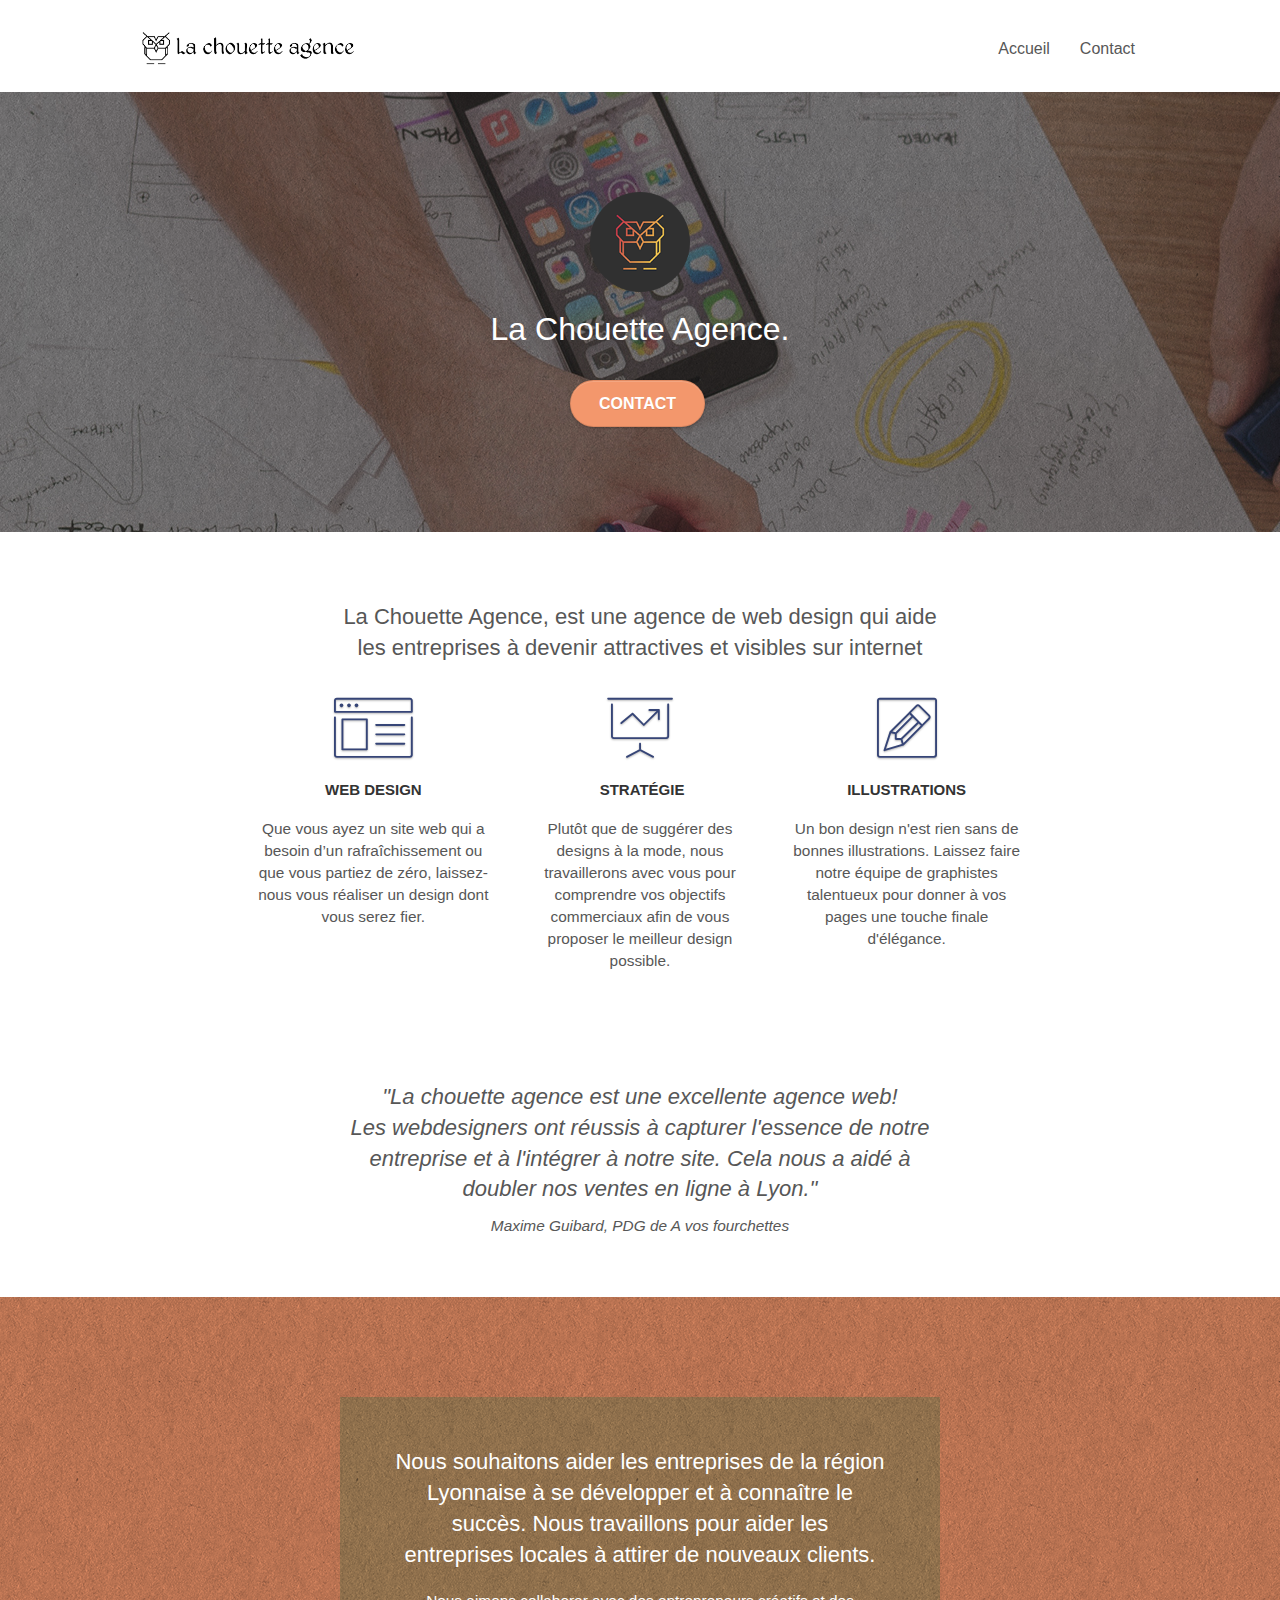
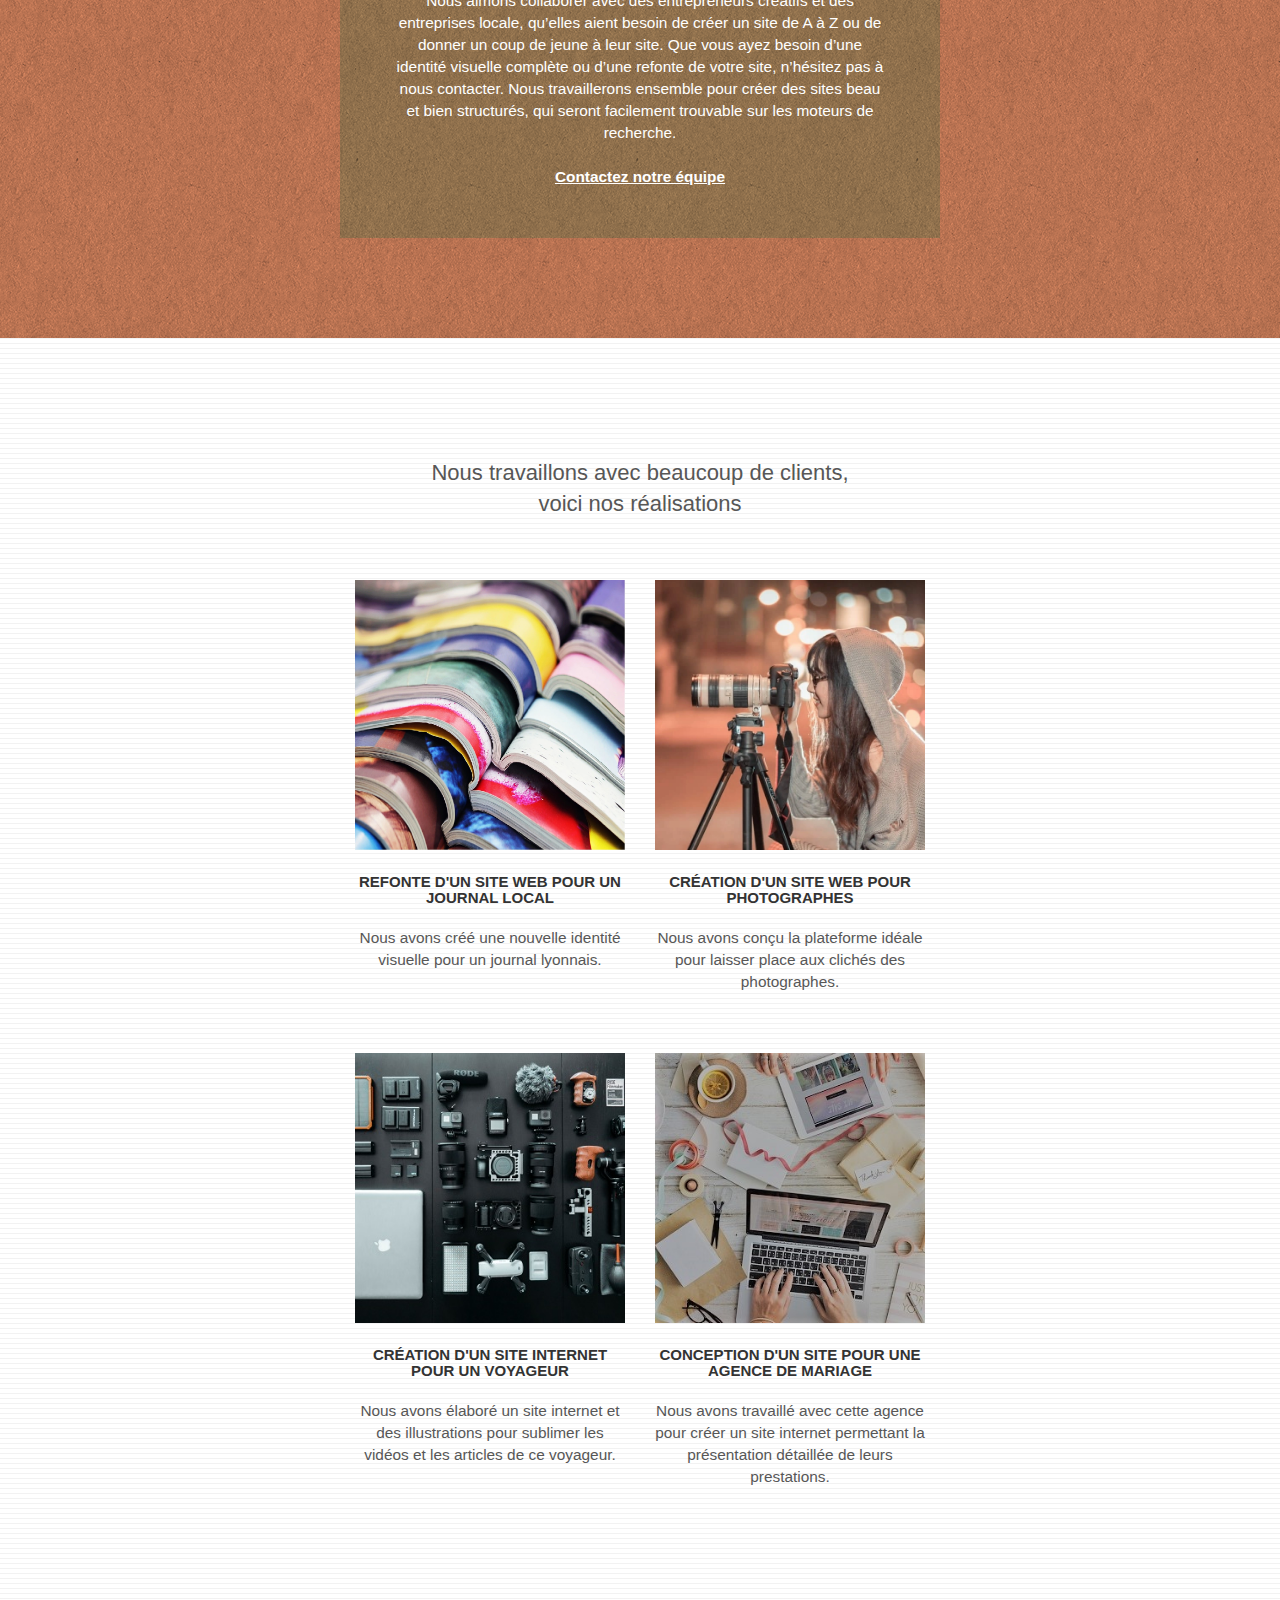
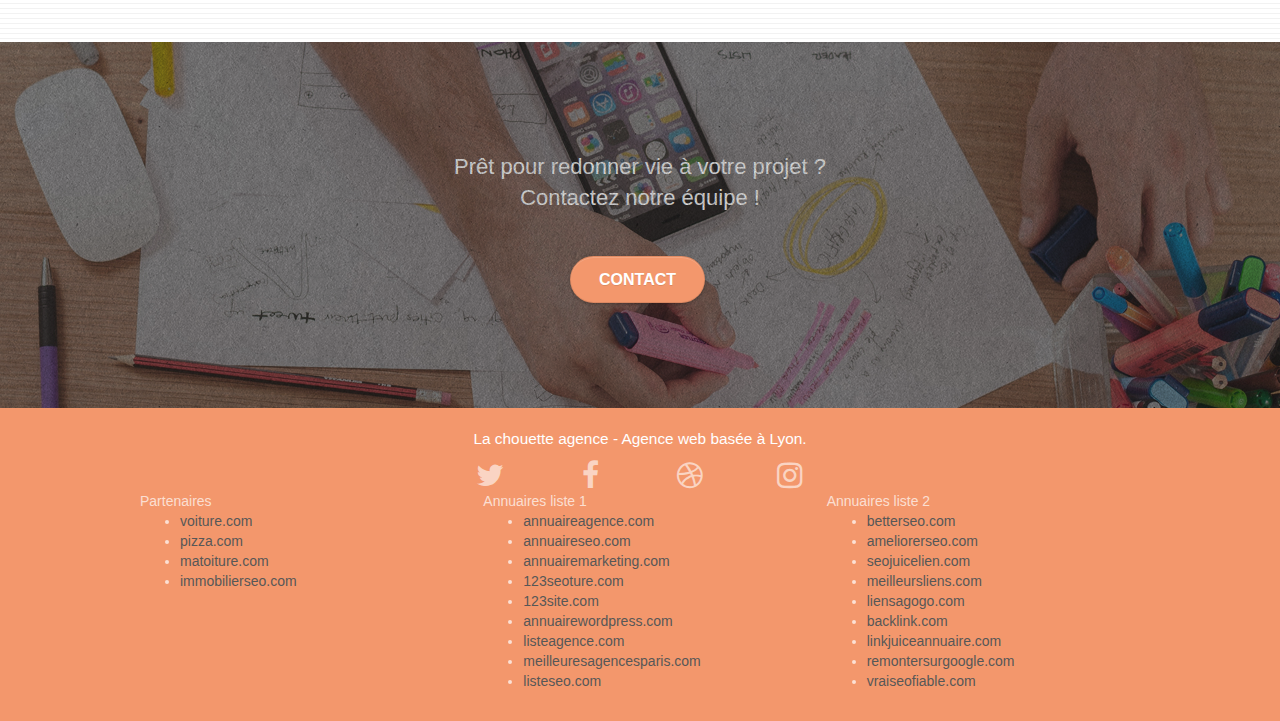
==== index.html @ e47d2fb6 "change img format to webp" ====
<!DOCTYPE html>
<html lang="fr">
<head>
    <meta charset="utf-8">
    <meta name="keywords" content="Entreprise webdesign Lyon, agence design Lyon, webdesigner">
    <meta name="description" content="La Chouette Agence est une grande agence de web design basée à Lyon en France. Ayant de nombreuses réalisations à son actif, La Chouette Agence est une agence compétente, dynamique et faite pour réaliser vos projets les plus fous.">
    <meta name="viewport" content="width=device-width, initial-scale=1.0, viewport-fit=cover">
	<meta name="robots" content="index, follow">
    <link rel="shortcut icon" type="image/png" href="favicon.png">
    
	<link rel="stylesheet" type="text/css" href="./css/bootstrap.css">
	<link rel="stylesheet" type="text/css" href="style.css">
	<link rel="stylesheet" type="text/css" href="./css/font-awesome.css">
	<link rel="stylesheet" type="text/css" href="./css/et-line.css">
	
	<script src="./js/jquery-2.1.0.js"></script>
	<script src="./js/bootstrap.js"></script>
	<script src="./js/blocs.js"></script>
	<script src="./js/jquery.touchSwipe.js" defer></script>
	<script src="./js/gmaps.js"></script>

    <title>La Chouette Agence - Accueil</title>

    
<!-- Analytics -->
 
<!-- Analytics END -->
</head>


<body>
<!-- Principal conteneur -->
<div class="page-container">
    
<!-- bloc-0 -->
<div class="bloc bgc-white l-bloc " id="bloc-0">
	<div class="container bloc-sm">

		<nav class="navbar row">
			<div class="navbar-header">
				<a class="navbar-brand" href="index.html"><img src="img/la-chouette-agence.png" alt="Logo de La Chouette Agence" height="40" /></a>
				<button id="nav-toggle" type="button" class="ui-navbar-toggle navbar-toggle" data-toggle="collapse" data-target=".navbar-1">
					<span class="sr-only">Toggle navigation</span><span class="icon-bar"></span><span class="icon-bar"></span><span class="icon-bar"></span>
				</button>
			</div>
			<div class="collapse navbar-collapse navbar-1 special-dropdown-nav">
				<ul class="site-navigation nav navbar-nav">
					<li>
						<a href="index.html">Accueil</a>
					</li>
					<li>
						<a href="page2.html">Contact</a>
					</li>
				</ul>
			</div>
		</nav>
	</div>
</div>
<!-- bloc-0 END -->

<!-- bloc-1-presentation -->
<div class="bloc bgc-dark-slate-blue bg-banniere d-bloc bg-t-edge bloc-bg-texture texture-paper b-parallax" id="bloc-1-hero">
	<div class="container bloc-lg">
		<div class="row tight-width-whitespace">
			<div class="col-sm-12">
				<img src="img/logo.png" class="center-block image-resize-mode" width="100" alt="Logo de La Chouette Agence" />
				<h1 class="text-center hero-bloc-text tc-white ">
					La Chouette Agence.
				</h1>
				<div class="text-center">
					<a href="page2.html" class="btn btn-lg btn-clean btn-rd cta-hero btn-atomic-tangerine" id="cta-hero">Contact</a>
				</div>
			</div>
		</div>
	</div>
</div>
<!-- bloc-1-presentation END -->

<!-- bloc-2-services -->
<div class="bloc bgc-white l-bloc" id="bloc-2-services">
	<div class="container bloc-md">
		<div class="row">
			<div class="col-sm-12 text-center">
				<h2>La Chouette Agence, est une agence de web design qui aide <br>les entreprises à devenir attractives et visibles sur internet</h2>
			</div>
		</div>
		<div class="row voffset-lg med-width-whitespace">
			<div class="col-sm-4">
				<div class="text-center">
					<span class="et-icon-browser sm-shadow icon-dark-slate-blue icons icon-lg"></span>
				</div>
				<h3 class="mg-md text-center">
					Web design
				</h3>
				<p class="text-center ">
					Que vous ayez un site web qui a besoin d&rsquo;un rafraîchissement ou que vous partiez de zéro, laissez-nous vous réaliser un design dont vous serez fier.
				</p>
			</div>
			<div class="col-sm-4">
				<div class="text-center">
					<span class="et-icon-presentation sm-shadow icon-dark-slate-blue icons icon-lg"></span>
				</div>
				<h3 class="mg-md text-center">
					&nbsp;Stratégie
				</h3>
				<p class="text-center ">
					Plutôt que de suggérer des designs à la mode, nous travaillerons avec vous pour comprendre vos objectifs commerciaux afin de vous proposer le meilleur design possible.<br>
				</p>
			</div>
			<div class="col-sm-4">
				<div class="text-center">
					<span class="et-icon-edit sm-shadow icon-dark-slate-blue icons icon-lg"></span>
				</div>
				<h3 class="mg-md text-center">
					Illustrations
				</h3>
				<p class="text-center ">
					Un bon design n'est rien sans de bonnes illustrations. Laissez faire notre équipe de graphistes talentueux pour donner à vos pages une touche finale d'élégance.
				</p>
			</div>
		</div>
		<div class="row voffset-lg voffset">
			<div class="col-xs-12 col-md-8 col-md-offset-2 text-center">
				<h2 class="commentaire">"La chouette agence est une excellente agence web! <br>Les webdesigners ont réussis à capturer l'essence de notre <br> entreprise et à l'intégrer à notre site. Cela nous a aidé à<br>doubler nos ventes en ligne à Lyon."</h2>
				<p class="commentaire">Maxime Guibard, PDG de A vos fourchettes</p>
			</div>
		</div>
	</div>
</div>
<!-- bloc-2-services END -->

<!-- bloc-3-what-i-do -->
<div class="bloc tc-white bgc-atomic-tangerine bg-presentation d-bloc bloc-bg-texture texture-paper b-parallax" id="bloc-3-what-i-do">
	<div class="container bloc-lg">
		<div class="row tight-width-whitespace black-background">
			<div class="col-sm-12">
				<h2 class="mg-md text-center tc-white">
					Nous souhaitons aider les entreprises de la région Lyonnaise à se développer et à connaître le succès. Nous travaillons pour aider les entreprises locales à attirer de nouveaux clients.<br>
				</h2>
				<p class="text-center white">
					Nous aimons collaborer avec des entrepreneurs créatifs et des entreprises locale, qu’elles aient besoin de créer un site de A à Z ou de donner un coup de jeune à leur site. Que vous ayez besoin d’une identité visuelle complète ou d’une refonte de votre site, n’hésitez pas à nous contacter. Nous travaillerons ensemble pour créer des sites beau et bien structurés, qui seront facilement trouvable sur les moteurs de recherche. <br><br><a class="ltc-white bold-link" href="page2.html">Contactez notre équipe</a><br>
				</p>
			</div>
		</div>
	</div>
</div>
<!-- bloc-3-what-i-do END -->

<!-- bloc-4-portfolio -->
<div class="bloc bgc-white bg-lines-h2-bg bg-repeat l-bloc" id="bloc-4-portfolio">
	<div class="container bloc-lg">
		<div class="row">
			<div class="col-sm-12 text-center">
				<h2>Nous travaillons avec beaucoup de clients,<br> voici nos réalisations</h2>
			</div>
		</div>
		<div class="row tight-width-whitespace portfolio-row">
			<div class="col-sm-6">
				<a href="#" data-lightbox="img/1.webp" data-gallery-id="gallery-1" data-caption="Refonte d'un site web pour un journal local" data-frame="snapshot-lb"><img src="img/1.webp" alt="Refonte d'un site web pour un journal local" class="img-responsive portfolio-thumb" /></a>
				<h3 class="mg-md text-center">
					Refonte d'un site web pour un journal local
				</h3>
				<p class="text-center">
					Nous avons créé une nouvelle identité visuelle pour un journal lyonnais.
				</p>
			</div>
			<div class="col-sm-6">
				<a href="#" data-lightbox="img/2.webp" data-gallery-id="gallery-1" data-caption="Création d'un site web pour photographes" data-frame="snapshot-lb"><img src="img/2.webp" class="img-responsive portfolio-thumb" alt="Création d'un site web pour photographes" /></a>
				<h3 class="mg-md text-center">
					Création d'un site web pour photographes
				</h3>
				<p class="text-center">
					Nous avons conçu la plateforme idéale pour laisser place aux clichés des photographes.
				</p>
			</div>
		</div>
		<div class="row tight-width-whitespace portfolio-row">
			<div class="col-sm-6">
				<a href="#" data-lightbox="img/3.webp" data-gallery-id="gallery-1" data-caption="Création d'un site internet pour un voyageur" data-frame="snapshot-lb"><img src="img/3.webp" class="img-responsive portfolio-thumb" alt="Création d'un site internet pour un voyageur"/></a>
				<h3 class="mg-md text-center">
					Création d'un site internet pour un voyageur
				</h3>
				<p class="text-center">
					Nous avons élaboré un site internet et des illustrations pour sublimer les vidéos et les articles de ce voyageur.
				</p>
			</div>
			<div class="col-sm-6">
				<a href="#" data-lightbox="img/4.webp" data-gallery-id="gallery-1" data-caption="Conception d'un site pour une agence de mariage" data-frame="snapshot-lb"><img src="img/4.webp" class="img-responsive portfolio-thumb" alt="Conception d'un site pour une agence de mariage" /></a>
				<h3 class="mg-md text-center">
					Conception d'un site pour une agence de mariage
				</h3>
				<p class="text-center">
					Nous avons travaillé avec cette agence pour créer un site internet permettant la présentation détaillée de leurs prestations.
				</p>
			</div>
		</div>
	</div>
</div>
<!-- bloc-4-portfolio END -->

<!-- bloc-5-cta -->
<div class="bloc bgc-dark-slate-blue bg-banniere d-bloc bloc-bg-texture texture-paper" id="bloc-5-cta">
	<div class="container bloc-lg">
		<div class="row">
			<h2 class="mg-md text-center tc-white">
				Prêt pour redonner vie à votre projet ?<br>Contactez notre équipe !
			</h2>
			<div class="col-sm-12 text-center">
				<a href="page2.html" class="btn btn-atomic-tangerine btn-clean btn-rd btn-lg cta-hero">Contact</a>
			</div>
		</div>
	</div>
</div>
<!-- bloc-5-cta END -->

<!-- Footer - bloc-8 -->
<div class="bloc bgc-atomic-tangerine d-bloc" id="bloc-8">
	<div class="container bloc-sm">
		<div class="row">
			<div class="col-sm-12">
				<p class="text-center white">
					La chouette agence - Agence web basée à Lyon.<br>
				</p>
				<div class="row row-no-gutters social">
					<div class="col-sm-3">
						<div class="text-center">
							<a class="social" href="https://twitter.com/?lang=fr"><span class="fa fa-twitter icon-md"></span></a>
						</div>
					</div>
					<div class="col-sm-3">
						<div class="text-center">
							<a class="social" href="https://fr-fr.facebook.com/"><span class="fa fa-facebook icon-md"></span></a>
						</div>
					</div>
					<div class="col-sm-3">
						<div class="text-center">
							<a class="social" href="index.html"><span class="fa fa-dribbble icon-md"></span></a>
						</div>
					</div>
					<div class="col-sm-3">
						<div class="text-center">
							<a class="social" href="https://www.instagram.com/"><span class="fa fa-instagram icon-md"></span></a>
						</div>
					</div>
				</div>
				<div class="row">
					<div class="col-sm-4">
						Partenaires
							<ul>
								<li><a href="voiture.com">voiture.com</a></li>
								<li><a href="pizza.com">pizza.com</a></li>
								<li><a href="matoiture.com">matoiture.com</a></li>
								<li><a href="immobilierseo.com">immobilierseo.com</a></li>
							</ul>		
					</div>
					<div class="col-sm-4">
						Annuaires liste 1
						<ul>
							<li><a href="annuaireagence.com">annuaireagence.com</a></li>
							<li><a href="annuaireseo.com">annuaireseo.com</a></li>
							<li><a href="annuairemarketing.com">annuairemarketing.com</a></li>
							<li><a href="123seoture.com">123seoture.com</a></li>
							<li><a href="123site.com">123site.com</a></li>
							<li><a href="annuairewordpress.com">annuairewordpress.com</a></li>
							<li><a href="listeagence.com">listeagence.com</a></li>
							<li><a href="meilleuresagencesparis.com">meilleuresagencesparis.com</a></li>
							<li><a href="listeseo.com">listeseo.com</a></li>
						</ul>
					</div>
					<div class="col-sm-4">
						Annuaires liste 2
						<ul>
							<li><a href="betterseo.com">betterseo.com</a></li>
							<li><a href="ameliorerseo.com">ameliorerseo.com</a></li>
							<li><a href="seojuicelien.com">seojuicelien.com</a></li>
							<li><a href="meilleursliens.com">meilleursliens.com</a></li>
							<li><a href="liensagogo.com">liensagogo.com</a></li>
							<li><a href="backlink.com">backlink.com</a></li>
							<li><a href="linkjuiceannuaire.com">linkjuiceannuaire.com</a></li>
							<li><a href="remontersurgoogle.com">remontersurgoogle.com</a></li>
							<li><a href="vraiseofiable.com">vraiseofiable.com</a></li>
						</ul>
					</div>
				</div>
			</div>
		</div>
	</div>
</div>
<!-- Footer - bloc-8 END -->

</div>
<!-- Principal conteneur END -->
    

</body>
</html>
---- style.css ----
body {
    margin: 0;
    padding: 0;
    background: #FFF;
    overflow-x: hidden;
    -webkit-font-smoothing: antialiased;
    -moz-osx-font-smoothing: grayscale;
}

a,
button {
    transition: all .3s ease-in-out;
    outline: none!important;
}

a:hover {
    text-decoration: none;
    cursor: pointer;
}

#page-loading-blocs-notifaction {
    position: fixed;
    top: 0;
    bottom: 0;
    width: 100%;
    z-index: 100000;
    background: #FFFFFF url("img/pageload-spinner.gif") no-repeat center center;
}

.bloc {
    width: 100%;
    clear: both;
    background: 50% 50% no-repeat;
    padding: 0 50px;
    -webkit-background-size: cover;
    -moz-background-size: cover;
    -o-background-size: cover;
    background-size: cover;
    position: relative;
}

.bloc .container {
    padding-left: 0;
    padding-right: 0;
}

.bloc-lg {
    padding: 100px 50px;
}

.bloc-md {
    padding: 50px;
}

.bloc-sm {
    padding: 20px 50px;
}

.bg-center,
.bg-l-edge,
.bg-r-edge,
.bg-t-edge,
.bg-b-edge,
.bg-tl-edge,
.bg-bl-edge,
.bg-tr-edge,
.bg-br-edge,
.bg-repeat {
    -webkit-background-size: auto!important;
    -moz-background-size: auto!important;
    -o-background-size: auto!important;
    background-size: auto!important;
}

.bg-repeat {
    background: repeat;
}

.bg-t-edge {
    background: top no-repeat;
}

.bloc-bg-texture::before {
    content: "";
    background-size: 2px 2px;
    position: absolute;
    top: 0;
    bottom: 0;
    left: 0;
    right: 0;
}

.texture-paper::before {
    background: url("img/texture-paper.png");
    background-size: 280px 280px;
}

.b-parallax {
    background-attachment: fixed;
}

.d-bloc {
    color: rgba(255, 255, 255, .7);
}

.d-bloc button:hover {
    color: rgba(255, 255, 255, .9);
}

.d-bloc .icon-round,
.d-bloc .icon-square,
.d-bloc .icon-rounded,
.d-bloc .icon-semi-rounded-a,
.d-bloc .icon-semi-rounded-b {
    border-color: rgba(255, 255, 255, .9);
}

.d-bloc .divider-h span {
    border-color: rgba(255, 255, 255, .2);
}

.d-bloc .a-btn,
.d-bloc .navbar a,
.d-bloc .navbar-brand,
.d-bloc a .icon-sm,
.d-bloc a .icon-md,
.d-bloc a .icon-lg,
.d-bloc a .icon-xl,
.d-bloc h1 a,
.d-bloc h2 a,
.d-bloc h3 a,
.d-bloc h4 a,
.d-bloc h5 a,
.d-bloc h6 a,
.d-bloc p a {
    color: rgba(255, 255, 255, .6);
}

.d-bloc .a-btn:hover,
.d-bloc .navbar a:hover,
.d-bloc .navbar-brand:hover,
.d-bloc a:hover .icon-sm,
.d-bloc a:hover .icon-md,
.d-bloc a:hover .icon-lg,
.d-bloc a:hover .icon-xl,
.d-bloc h1 a:hover,
.d-bloc h2 a:hover,
.d-bloc h3 a:hover,
.d-bloc h4 a:hover,
.d-bloc h5 a:hover,
.d-bloc h6 a:hover,
.d-bloc p a:hover {
    color: rgba(255, 255, 255, 1);
}

.d-bloc .navbar-toggle .icon-bar {
    background: rgba(255, 255, 255, 1);
}

.d-bloc .btn-wire,
.d-bloc .btn-wire:hover {
    color: rgba(255, 255, 255, 1);
    border-color: rgba(255, 255, 255, 1);
}

.d-bloc .panel {
    color: rgba(0, 0, 0, .5);
}

.d-bloc .panel button:hover {
    color: rgba(0, 0, 0, .7);
}

.d-bloc .panel icon {
    border-color: rgba(0, 0, 0, .7);
}

.d-bloc .panel .divider-h span {
    border-color: rgba(0, 0, 0, .1);
}

.d-bloc .panel .a-btn {
    color: rgba(0, 0, 0, .6);
}

.d-bloc .panel .a-btn:hover {
    color: rgba(0, 0, 0, 1);
}

.d-bloc .panel .btn-wire,
.d-bloc .panel .btn-wire:hover {
    color: rgba(0, 0, 0, .7);
    border-color: rgba(0, 0, 0, .3);
}

.d-bloc .panel,
.l-bloc {
    color: rgba(0, 0, 0, .5);
}

.d-bloc .panel button:hover,
.l-bloc button:hover {
    color: rgba(0, 0, 0, .7);
}

.l-bloc .icon-round,
.l-bloc .icon-square,
.l-bloc .icon-rounded,
.l-bloc .icon-semi-rounded-a,
.l-bloc .icon-semi-rounded-b {
    border-color: rgba(0, 0, 0, .7);
}

.d-bloc .panel .divider-h span,
.l-bloc .divider-h span {
    border-color: rgba(0, 0, 0, .1);
}

.d-bloc .panel .a-btn,
.l-bloc .a-btn,
.l-bloc .navbar a,
.l-bloc .navbar-brand,
.l-bloc a .icon-sm,
.l-bloc a .icon-md,
.l-bloc a .icon-lg,
.l-bloc a .icon-xl,
.l-bloc h1 a,
.l-bloc h2 a,
.l-bloc h3 a,
.l-bloc h4 a,
.l-bloc h5 a,
.l-bloc h6 a,
.l-bloc p a {
    color: rgba(0, 0, 0, .6);
}

.d-bloc .panel .a-btn:hover,
.l-bloc .a-btn:hover,
.l-bloc .navbar a:hover,
.l-bloc .navbar-brand:hover,
.l-bloc a:hover .icon-sm,
.l-bloc a:hover .icon-md,
.l-bloc a:hover .icon-lg,
.l-bloc a:hover .icon-xl,
.l-bloc h1 a:hover,
.l-bloc h2 a:hover,
.l-bloc h3 a:hover,
.l-bloc h4 a:hover,
.l-bloc h5 a:hover,
.l-bloc h6 a:hover,
.l-bloc p a:hover {
    color: rgba(0, 0, 0, 1);
}

.l-bloc .navbar-toggle .icon-bar {
    color: rgba(0, 0, 0, .6);
}

.d-bloc .panel .btn-wire,
.d-bloc .panel .btn-wire:hover,
.l-bloc .btn-wire,
.l-bloc .btn-wire:hover {
    color: rgba(0, 0, 0, .7);
    border-color: rgba(0, 0, 0, .3);
}

.voffset {
    margin-top: 30px;
}

.voffset-lg {
    margin-top: 80px;
}

.row-no-gutters {
    margin-right: 0;
    margin-left: 0;
}

.row.row-no-gutters > [class^="col-"],
.row.row-no-gutters > [class*=" col-"] {
    padding-right: 0;
    padding-left: 0;
}

#bloc-1-hero h1 {
    font-size: 32px;
}

.navbar {
    margin-bottom: 0;
    z-index: 1;
}

.navbar-brand {
    height: auto;
    padding: 3px 15px;
    font-size: 25px;
    font-weight: normal;
    font-weight: 600;
    line-height: 44px;
}

.navbar-brand img {
    max-height: 200px;
    margin: 0 5px 0 0;
    display: inline;
}

.navbar-brand img[src$=svg] {
    min-width: 100px;
}

.nav-center .navbar-brand img {
    margin: 0;
}

.navbar .nav {
    padding-top: 2px;
    margin-right: -16px;
    float: right;
    z-index: 1;
}

.nav > li {
    float: left;
    margin-top: 4px;
    font-size: 16px;
}

.navbar-nav .open .dropdown-menu > li > a {
    text-align: inherit;
}

.nav > li a:hover,
.nav > li a:focus {
    background: transparent;
}

.navbar-toggle {
    margin: 10px 10px 0 0;
    border: 0px;
}

.navbar-toggle:hover {
    background: transparent!important;
}

.navbar-toggle .icon-bar {
    background-color: rgba(0, 0, 0, .5);
    width: 26px;
}

.nav-invert .navbar .nav {
    float: left;
}

.nav-invert .navbar-header,
.nav-invert .navbar-brand {
    float: right;
    position: relative;
    z-index: 2;
}

@media (min-width: 768px) {
    .site-navigation {
        position: absolute;
        top: 50%;
        right: 20px;
        transform: translate(0, -50%);
        -webkit-transform: translateY(-50%);
    }
    .nav > li .dropdown-menu a,
    .nav > li .dropdown-menu a:hover {
        color: #484848;
    }
    .nav-invert .site-navigation {
        left: 0;
        right: 0;
    }
    .nav-center {
        text-align: center;
    }
    .nav-center .navbar-header {
        width: 100%;
    }
    .nav-center .navbar-header,
    .nav-center .navbar-brand,
    .nav-center .nav > li {
        float: none;
        display: inline-block;
    }
    .nav-center .site-navigation {
        position: relative;
        width: 100%;
        right: 0;
        margin-right: 0px;
        margin-top: 20px;
    }
    .nav-center.mini-nav .navbar-toggle {
        float: none;
        margin: 10px auto 0;
    }
}

.nav > li > .dropdown a {
    background: none!important;
    display: block;
    padding: 14px 15px;
}

nav .caret {
    margin: 0 5px;
}

.dropdown-menu .dropdown-menu {
    top: -8px;
    left: 100%;
}

.dropdown-menu .dropmenu-flow-right {
    top: 100%;
    left: 0;
    margin-left: -1px;
    border-top-left-radius: 0;
    border-top-right-radius: 0;
}

.dropdown-menu .dropdown span {
    border: 4px solid black;
    border-top-color: transparent;
    border-right-color: transparent;
    border-bottom-color: transparent;
    margin: 6px -5px 0 0!important;
    float: right;
}

.mg-md {
    margin-top: 10px;
    margin-bottom: 20px;
}

.mg-lg {
    margin-top: 10px;
    margin-bottom: 40px;
}

.btn {
    margin: 0 5px 5px 0;
}

.btn.pull-right {
    margin: 0 0 5px 5px;
}

.btn-d,
.btn-d:hover,
.btn-d:focus {
    color: #FFF;
    background: rgba(0, 0, 0, .3);
}

button {
    outline: none!important;
}

.btn-rd {
    border-radius: 40px;
}

.btn-clean {
    border: 1px solid rgba(0, 0, 0, .08);
    border-bottom-color: rgba(0, 0, 0, .1);
    text-shadow: 0 1px 0 rgba(0, 0, 1, .1);
    box-shadow: 0 1px 3px rgba(0, 0, 1, .25), inset 0 1px 0 0 rgba(255, 255, 255, .15);
}

.icon-md {
    font-size: 30px!important;
}

.icon-lg {
    font-size: 60px!important;
}

.sm-shadow {
    text-shadow: 0 1px 2px rgba(0, 0, 0, .3);
}

.panel-sq,
.panel-sq .panel-heading,
.panel-sq .panel-footer {
    border-radius: 0;
}

.panel-rd {
    border-radius: 30px;
}

.panel-rd .panel-heading {
    border-radius: 29px 29px 0 0;
}

.panel-rd .panel-footer {
    border-radius: 0 0 29px 29px;
}

.form-control {
    border-color: rgba(0, 0, 0, .1);
    box-shadow: none;
}

.scrollToTop {
    width: 40px;
    height: 40px;
    position: fixed;
    bottom: 20px;
    right: 20px;
    opacity: 0;
    z-index: 500;
    transition: all .3s ease-in-out;
}

.scrollToTop span {
    margin-top: 6px;
}

.showScrollTop {
    font-size: 14px;
    opacity: 1;
}

a[data-lightbox] {
    position: relative;
    display: block;
    text-align: center;
}

a[data-lightbox]:hover::before {
    content: "+";
    font-family: "HelveticaNeue-Light", "Helvetica Neue Light", "Helvetica Neue", Helvetica, Arial;
    font-size: 32px;
    width: 50px;
    height: 50px;
    margin-left: -25px;
    border-radius: 50%;
    background: rgba(0, 0, 0, .6);
    color: #FFF;
    font-weight: 100;
    z-index: 1;
    position: absolute;
    top: 50%;
    transform: translateY(-50%);
    -webkit-transform: translateY(-50%);
}

a[data-lightbox]:hover img {
    opacity: 0.6;
    -webkit-animation-fill-mode: none;
    animation-fill-mode: none;
}

#lightbox-modal {
    display: flex;
    align-items: center;
}

#lightbox-modal .modal-dialog {
    width: 90%;
    max-width: 900px;
    margin: 0 auto 0;
}

#lightbox-modal .modal-dialog img {
    max-height: 90vh;
    margin: 0 auto;
}

.lightbox-caption {
    padding: 20px;
    color: #FFF;
    background: rgba(0, 0, 0, .5);
    position: absolute;
    left: 15px;
    right: 15px;
    bottom: 5px;
}

.close-lightbox {
    color: #FFF;
    font-size: 30px;
    position: absolute;
    top: 20px;
    right: 20px;
    z-index: 20;
    background: rgba(0, 0, 0, .5);
    border: none;
    line-height: 30px;
    padding: 0 9px 5px;
    opacity: 0.3;
}

.close-lightbox:hover,
.next-lightbox:hover,
.prev-lightbox:hover {
    opacity: 1.0;
    color: #FFF;
}

.next-lightbox,
.prev-lightbox {
    font-size: 20px;
    color: rgba(255, 255, 255, .9);
    background: rgba(0, 0, 0, .5);
    transition: all .2s ease-in-out;
    position: absolute;
    top: 45%;
    z-index: 1;
    opacity: 0.4;
}

.next-lightbox {
    padding: 6px 8px 1px 13px;
    right: 25px;
}

.prev-lightbox {
    padding: 6px 13px 1px 10px;
    left: 25px;
}

.snapshot-lb .modal-body {
    padding-bottom: 45px;
}

.snapshot-lb .lightbox-caption {
    padding: 0;
    color: rgba(0, 0, 0, .5);
    background: none;
}

h1,
h2,
h3,
h4,
h5,
h6,
p,
label,
.btn,
a {
    font-family: "helvetica";
    font-weight: 400;
    color: #575757!important;
}

.container {
    max-width: 1000px;
}

.hero-bloc-text {
    font-size: 38px;
}

.hero-bloc-text-sub {
    font-size: 36px;
}

.statement-bloc-text {
    line-height: 26px;
    font-style: italic;
    font-size: 20px;
    text-align: center;
    font-weight: lighter;
    max-width: 520px;
    margin: auto auto auto auto;
}

p {
    font-size: 1.1em;
}

.tight-width-whitespace {
    max-width: 600px;
    margin: auto auto auto auto;
}

.h1 {
    font-size: 20px;
    font-family: "Open Sans";
}

.cta-hero {
    margin-top: 22px;
    color: #FFFFFF!important;
    text-transform: uppercase;
    padding: 12px 28px 12px 28px;
    font-size: 16px;
    font-weight: 700;
}

.social {
    max-width: 400px;
    margin: auto auto auto auto;
}

h2 {
    font-size: 22px;
    line-height: 1.4em;
    color: #fff;
}

.commentaire{
    font-style: italic;
}

h3 {
    font-size: 15px;
    text-transform: uppercase;
    font-weight: 700;
    color: #333333!important;
}

.med-width-whitespace {
    max-width: 800px;
    margin: auto auto auto auto;
    box-shadow: 0px 0px 0px #000000;
}

h1 {
    color: #333333!important;
}

h4 {
    color: #333333!important;
}

.icons {
    margin-bottom: 14px;
    margin-top: 24px;
}

.white {
    color: #FFFFFF!important;
}

.portfolio-thumb {
    margin-bottom: 24px;
}

.portfolio-row {
    margin-bottom: 44px;
    margin-top: 50px;
}

.avatar {
    box-shadow: 0px 4px 9px rgba(0, 0, 0, 0.3);
}

.black-background {
    background-color: rgba(165, 147, 99, 0.7);
    padding: 40px 40px 40px 40px;
}

.bold-link {
    font-weight: 900;
    text-decoration: underline!important;
}

.bgc-white {
    background-color: #FFFFFF;
}

.bgc-dark-slate-blue {
    background-color: #364577;
}

.bgc-atomic-tangerine {
    background-color: #F3976C;
}

.tc-white {
    color: #FFF!important;
}

.btn-atomic-tangerine {
    background: #F3976C;
    color: #FFFFFF!important;
}

.btn-atomic-tangerine:hover {
    background: #c27956!important;
    color: #FFFFFF!important;
}

.ltc-white {
    color: #FFFFFF!important;
}

.ltc-white:hover {
    color: #cccccc!important;
}

.ltc-atomic-tangerine {
    color: #F3976C!important;
}

.ltc-atomic-tangerine:hover {
    color: #c27956!important;
}

.icon-dark-slate-blue {
    color: #364577!important;
    border-color: #364577!important;
}

.bg-dots-bg {
    background-image: url("img/dots-bg.png");
}

.bg-lines-h2-bg {
    background-image: url("img/lines-h2-bg.png");
}

.bg-banniere {
    background-image: url("img/la-chouette-agence-banniere.jpg");
}

.bg-presentation {
    background-image: url("img/image-de-presentation.bmp");
}

@media (max-width: 1024px) {
    .bloc {
        padding-left: 20px;
        padding-right: 20px;
    }
    .bloc.full-width-bloc,
    .bloc-tile-2.full-width-bloc .container,
    .bloc-tile-3.full-width-bloc .container,
    .bloc-tile-4.full-width-bloc .container {
        padding-left: 0;
        padding-right: 0;
    }
}

@media (max-width: 992px) and (min-width: 768px) {
    .navbar .nav {
        max-width: 80%
    }
    .nav-center.navbar .nav {
        max-width: 100%
    }
}

@media only screen and (min-device-width: 768px) and (max-device-width: 1024px) and (orientation: landscape) {
    .b-parallax {
        background-attachment: scroll;
    }
}

@media only screen and (min-device-width: 1024px) and (max-device-width: 1366px) and (-webkit-min-device-pixel-ratio: 1.5) {
    .b-parallax {
        background-attachment: scroll;
    }
}

@media (max-width: 991px) {
    .container {
        width: 100%;
    }
    .b-parallax {
        background-attachment: scroll;
    }
    .page-container,
    #hero-bloc {
        overflow-x: hidden;
        position: relative;
    }
    .bloc {
        padding-left: constant(safe-area-inset-left);
        padding-right: constant(safe-area-inset-right);
    }
    .bloc-group,
    .bloc-group .bloc {
        display: block;
        width: 100%;
    }
    .bloc-fill-screen .fill-bloc-top-edge,
    .bloc-fill-screen .fill-bloc-bottom-edge {
        padding: 0 20px;
        padding-left: constant(safe-area-inset-left);
        padding-right: constant(safe-area-inset-right);
    }
}

@media (max-width: 767px) {
    .page-container {
        overflow-x: hidden;
        position: relative;
    }
    h1,
    h2,
    h3,
    h4,
    h5,
    h6,
    p,
    #disqus_thread {
        padding-left: 10px!important;
        padding-right: 10px!important;
    }
    .b-parallax {
        background-attachment: scroll;
    }
    .navbar .nav {
        padding-top: 0;
        border-top: 1px solid rgba(0, 0, 0, .2);
        float: none!important;
    }
    .navbar.row {
        margin-left: 0;
        margin-right: 0;
    }
    .site-navigation {
        position: inherit;
        transform: none;
        -webkit-transform: none;
        -ms-transform: none;
    }
    .nav > li {
        margin-top: 0;
        border-bottom: 1px solid rgba(0, 0, 0, .1);
        background: rgba(0, 0, 0, .05);
        text-align: left;
        padding-left: 15px;
        width: 100%;
    }
    .nav > li:hover {
        background: rgba(0, 0, 0, .08);
    }
    .dropdown .dropdown a .caret {
        float: none;
        margin: 5px 0 0 10px!important;
        border: 4px solid black;
        border-bottom-color: transparent;
        border-right-color: transparent;
        border-left-color: transparent;
    }
    #hero-bloc .navbar .nav {
        background: rgba(0, 0, 0, .8);
    }
    #hero-bloc .navbar .nav a {
        color: rgba(255, 255, 255, .6);
    }
    .hero {
        padding: 50px 0;
    }
    .hero-nav {
        left: -1px;
        right: -1px;
    }
    .navbar-collapse {
        padding: 0;
        overflow-x: hidden;
        -webkit-box-shadow: none;
        box-shadow: none;
    }
    .navbar-brand img {
        max-height: 40px;
        width: auto;
    }
    .nav-invert .navbar-header {
        float: none;
        width: 100%;
    }
    .nav-invert .navbar-toggle {
        float: left;
        margin-left: 10px;
    }
    .bloc {
        padding-left: 0;
        padding-right: 0;
    }
    .bloc-xxl,
    .bloc-xl,
    .bloc-lg {
        padding: 40px 0;
    }
    .bloc-sm,
    .bloc-md {
        padding-left: 0;
        padding-right: 0;
    }
    .bloc-tile-2 .container,
    .bloc-tile-3 .container,
    .bloc-tile-4 .container,
    .bloc-fill-screen .fill-bloc-top-edge,
    .bloc-fill-screen .fill-bloc-bottom-edge {
        padding-left: 0;
        padding-right: 0;
    }
    .a-block {
        padding: 0 10px;
    }
    .btn-dwn {
        display: none;
    }
    .voffset {
        margin-top: 5px;
    }
    .voffset-md {
        margin-top: 20px;
    }
    .voffset-lg {
        margin-top: 30px;
    }
    form {
        padding: 5px;
    }
    .close-lightbox {
        display: inline-block;
    }
    .blocsapp-device-iphone5 {
        background-size: 216px 425px;
        padding-top: 60px;
        width: 216px;
        height: 425px;
    }
    .blocsapp-device-iphone5 img {
        width: 180px;
        height: 320px;
    }
}

@media (max-width: 400px) {
    .bloc {
        padding-left: 0;
        padding-right: 0;
    }
}

@media (max-width: 767px) {
    .bloc-mob-center-text {
        text-align: center;
    }
}
---- css/et-line.css ----
@font-face {
    font-family: et-line;
    src: url(../fonts/et-line.eot);
    src: url(../fonts/et-line.eot?#iefix) format('embedded-opentype'), url(../fonts/et-line.woff) format('woff'), url(../fonts/et-line.ttf) format('truetype'), url(../fonts/et-line.svg#et-line) format('svg');
    font-weight: 400;
    font-style: normal
}

.et-icon-adjustments,
.et-icon-alarmclock,
.et-icon-anchor,
.et-icon-aperture,
.et-icon-attachment,
.et-icon-bargraph,
.et-icon-basket,
.et-icon-beaker,
.et-icon-bike,
.et-icon-book-open,
.et-icon-briefcase,
.et-icon-browser,
.et-icon-calendar,
.et-icon-camera,
.et-icon-caution,
.et-icon-chat,
.et-icon-circle-compass,
.et-icon-clipboard,
.et-icon-clock,
.et-icon-cloud,
.et-icon-compass,
.et-icon-desktop,
.et-icon-dial,
.et-icon-document,
.et-icon-documents,
.et-icon-download,
.et-icon-dribbble,
.et-icon-edit,
.et-icon-envelope,
.et-icon-expand,
.et-icon-facebook,
.et-icon-flag,
.et-icon-focus,
.et-icon-gears,
.et-icon-genius,
.et-icon-gift,
.et-icon-global,
.et-icon-globe,
.et-icon-googleplus,
.et-icon-grid,
.et-icon-happy,
.et-icon-hazardous,
.et-icon-heart,
.et-icon-hotairballoon,
.et-icon-hourglass,
.et-icon-key,
.et-icon-laptop,
.et-icon-layers,
.et-icon-lifesaver,
.et-icon-lightbulb,
.et-icon-linegraph,
.et-icon-linkedin,
.et-icon-lock,
.et-icon-magnifying-glass,
.et-icon-map,
.et-icon-map-pin,
.et-icon-megaphone,
.et-icon-mic,
.et-icon-mobile,
.et-icon-newspaper,
.et-icon-notebook,
.et-icon-paintbrush,
.et-icon-paperclip,
.et-icon-pencil,
.et-icon-phone,
.et-icon-picture,
.et-icon-pictures,
.et-icon-piechart,
.et-icon-presentation,
.et-icon-pricetags,
.et-icon-printer,
.et-icon-profile-female,
.et-icon-profile-male,
.et-icon-puzzle,
.et-icon-quote,
.et-icon-recycle,
.et-icon-refresh,
.et-icon-ribbon,
.et-icon-rss,
.et-icon-sad,
.et-icon-scissors,
.et-icon-scope,
.et-icon-search,
.et-icon-shield,
.et-icon-speedometer,
.et-icon-strategy,
.et-icon-streetsign,
.et-icon-tablet,
.et-icon-target,
.et-icon-telescope,
.et-icon-toolbox,
.et-icon-tools,
.et-icon-tools-2,
.et-icon-trophy,
.et-icon-tumblr,
.et-icon-twitter,
.et-icon-upload,
.et-icon-video,
.et-icon-wallet,
.et-icon-wine {
    font-family: et-line;
    speak: none;
    font-style: normal;
    font-weight: 400;
    font-variant: normal;
    text-transform: none;
    line-height: 1;
    -webkit-font-smoothing: antialiased;
    -moz-osx-font-smoothing: grayscale;
    display: inline-block
}

.et-icon-mobile:before {
    content: "\e000"
}

.et-icon-laptop:before {
    content: "\e001"
}

.et-icon-desktop:before {
    content: "\e002"
}

.et-icon-tablet:before {
    content: "\e003"
}

.et-icon-phone:before {
    content: "\e004"
}

.et-icon-document:before {
    content: "\e005"
}

.et-icon-documents:before {
    content: "\e006"
}

.et-icon-search:before {
    content: "\e007"
}

.et-icon-clipboard:before {
    content: "\e008"
}

.et-icon-newspaper:before {
    content: "\e009"
}

.et-icon-notebook:before {
    content: "\e00a"
}

.et-icon-book-open:before {
    content: "\e00b"
}

.et-icon-browser:before {
    content: "\e00c"
}

.et-icon-calendar:before {
    content: "\e00d"
}

.et-icon-presentation:before {
    content: "\e00e"
}

.et-icon-picture:before {
    content: "\e00f"
}

.et-icon-pictures:before {
    content: "\e010"
}

.et-icon-video:before {
    content: "\e011"
}

.et-icon-camera:before {
    content: "\e012"
}

.et-icon-printer:before {
    content: "\e013"
}

.et-icon-toolbox:before {
    content: "\e014"
}

.et-icon-briefcase:before {
    content: "\e015"
}

.et-icon-wallet:before {
    content: "\e016"
}

.et-icon-gift:before {
    content: "\e017"
}

.et-icon-bargraph:before {
    content: "\e018"
}

.et-icon-grid:before {
    content: "\e019"
}

.et-icon-expand:before {
    content: "\e01a"
}

.et-icon-focus:before {
    content: "\e01b"
}

.et-icon-edit:before {
    content: "\e01c"
}

.et-icon-adjustments:before {
    content: "\e01d"
}

.et-icon-ribbon:before {
    content: "\e01e"
}

.et-icon-hourglass:before {
    content: "\e01f"
}

.et-icon-lock:before {
    content: "\e020"
}

.et-icon-megaphone:before {
    content: "\e021"
}

.et-icon-shield:before {
    content: "\e022"
}

.et-icon-trophy:before {
    content: "\e023"
}

.et-icon-flag:before {
    content: "\e024"
}

.et-icon-map:before {
    content: "\e025"
}

.et-icon-puzzle:before {
    content: "\e026"
}

.et-icon-basket:before {
    content: "\e027"
}

.et-icon-envelope:before {
    content: "\e028"
}

.et-icon-streetsign:before {
    content: "\e029"
}

.et-icon-telescope:before {
    content: "\e02a"
}

.et-icon-gears:before {
    content: "\e02b"
}

.et-icon-key:before {
    content: "\e02c"
}

.et-icon-paperclip:before {
    content: "\e02d"
}

.et-icon-attachment:before {
    content: "\e02e"
}

.et-icon-pricetags:before {
    content: "\e02f"
}

.et-icon-lightbulb:before {
    content: "\e030"
}

.et-icon-layers:before {
    content: "\e031"
}

.et-icon-pencil:before {
    content: "\e032"
}

.et-icon-tools:before {
    content: "\e033"
}

.et-icon-tools-2:before {
    content: "\e034"
}

.et-icon-scissors:before {
    content: "\e035"
}

.et-icon-paintbrush:before {
    content: "\e036"
}

.et-icon-magnifying-glass:before {
    content: "\e037"
}

.et-icon-circle-compass:before {
    content: "\e038"
}

.et-icon-linegraph:before {
    content: "\e039"
}

.et-icon-mic:before {
    content: "\e03a"
}

.et-icon-strategy:before {
    content: "\e03b"
}

.et-icon-beaker:before {
    content: "\e03c"
}

.et-icon-caution:before {
    content: "\e03d"
}

.et-icon-recycle:before {
    content: "\e03e"
}

.et-icon-anchor:before {
    content: "\e03f"
}

.et-icon-profile-male:before {
    content: "\e040"
}

.et-icon-profile-female:before {
    content: "\e041"
}

.et-icon-bike:before {
    content: "\e042"
}

.et-icon-wine:before {
    content: "\e043"
}

.et-icon-hotairballoon:before {
    content: "\e044"
}

.et-icon-globe:before {
    content: "\e045"
}

.et-icon-genius:before {
    content: "\e046"
}

.et-icon-map-pin:before {
    content: "\e047"
}

.et-icon-dial:before {
    content: "\e048"
}

.et-icon-chat:before {
    content: "\e049"
}

.et-icon-heart:before {
    content: "\e04a"
}

.et-icon-cloud:before {
    content: "\e04b"
}

.et-icon-upload:before {
    content: "\e04c"
}

.et-icon-download:before {
    content: "\e04d"
}

.et-icon-target:before {
    content: "\e04e"
}

.et-icon-hazardous:before {
    content: "\e04f"
}

.et-icon-piechart:before {
    content: "\e050"
}

.et-icon-speedometer:before {
    content: "\e051"
}

.et-icon-global:before {
    content: "\e052"
}

.et-icon-compass:before {
    content: "\e053"
}

.et-icon-lifesaver:before {
    content: "\e054"
}

.et-icon-clock:before {
    content: "\e055"
}

.et-icon-aperture:before {
    content: "\e056"
}

.et-icon-quote:before {
    content: "\e057"
}

.et-icon-scope:before {
    content: "\e058"
}

.et-icon-alarmclock:before {
    content: "\e059"
}

.et-icon-refresh:before {
    content: "\e05a"
}

.et-icon-happy:before {
    content: "\e05b"
}

.et-icon-sad:before {
    content: "\e05c"
}

.et-icon-facebook:before {
    content: "\e05d"
}

.et-icon-twitter:before {
    content: "\e05e"
}

.et-icon-googleplus:before {
    content: "\e05f"
}

.et-icon-rss:before {
    content: "\e060"
}

.et-icon-tumblr:before {
    content: "\e061"
}

.et-icon-linkedin:before {
    content: "\e062"
}

.et-icon-dribbble:before {
    content: "\e063"
}
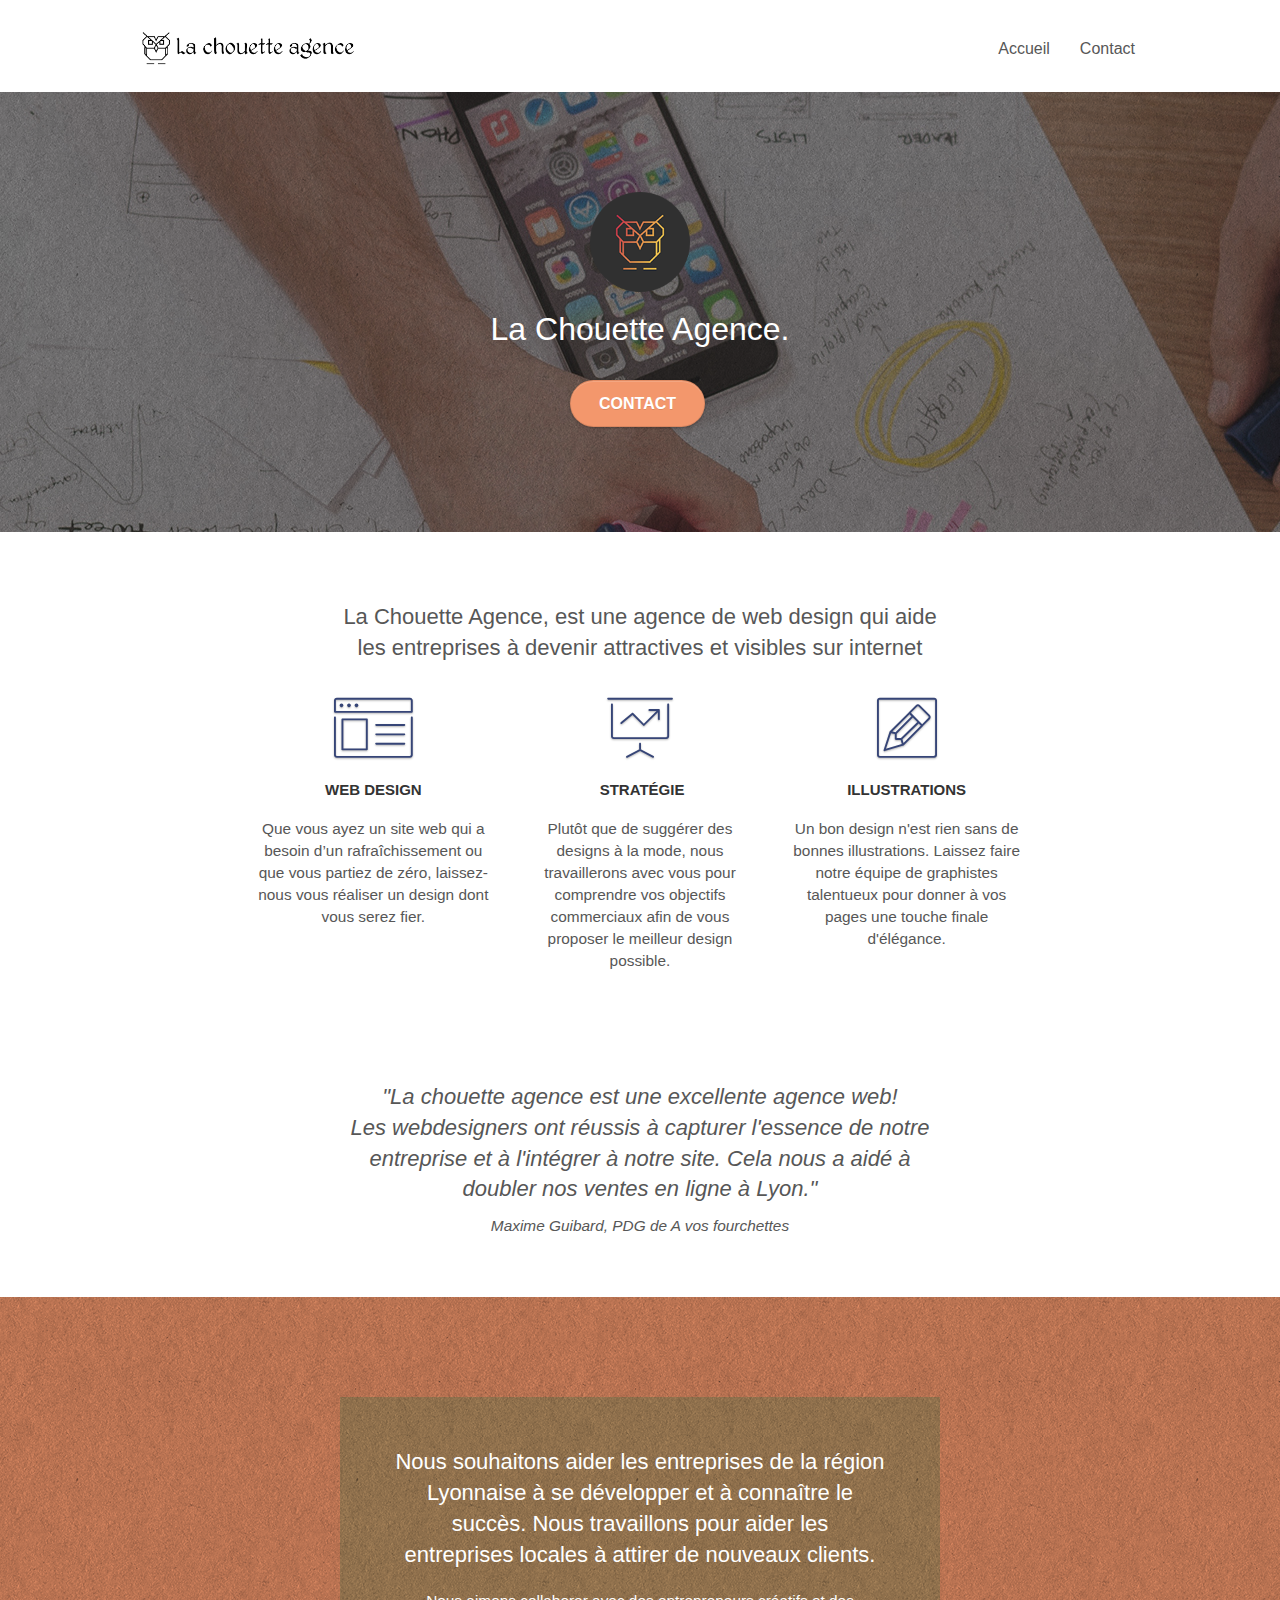
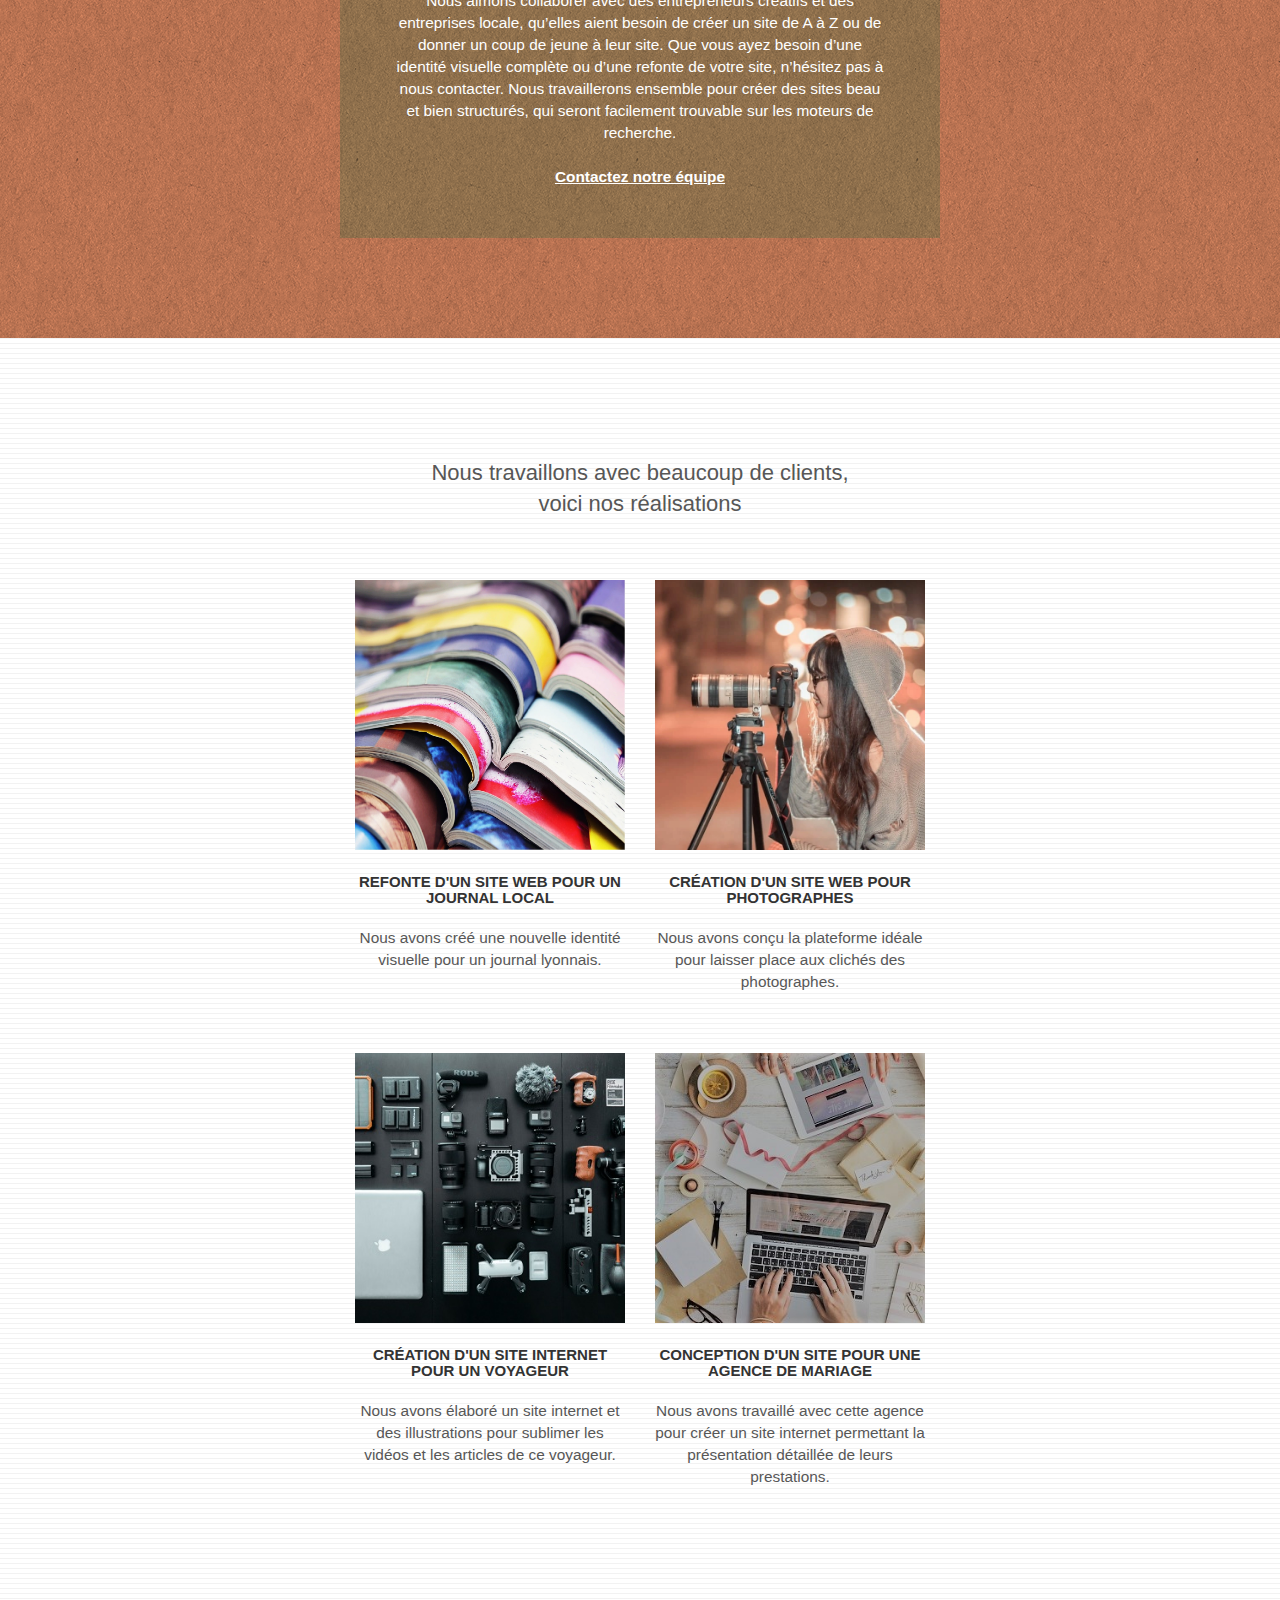
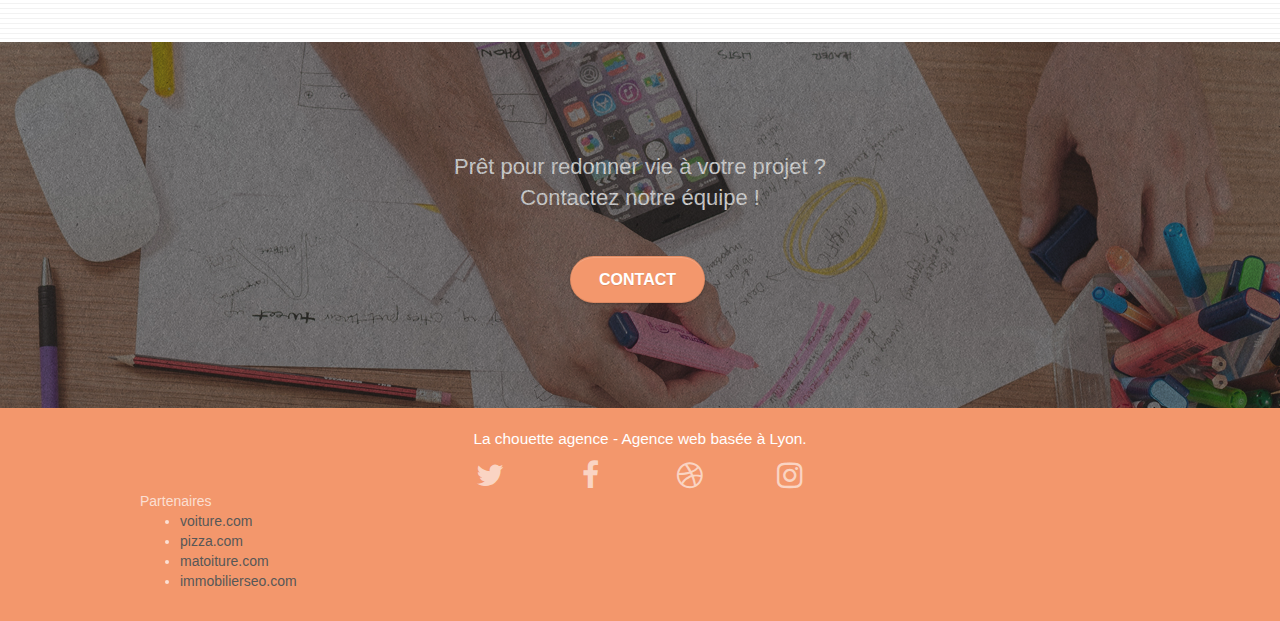
==== commit 2eb68da1: "Del "annuaires" from footer" ====
--- a/index.html
+++ b/index.html
@@ -253,34 +253,6 @@
 								<li><a href="immobilierseo.com">immobilierseo.com</a></li>
 							</ul>		
 					</div>
-					<div class="col-sm-4">
-						Annuaires liste 1
-						<ul>
-							<li><a href="annuaireagence.com">annuaireagence.com</a></li>
-							<li><a href="annuaireseo.com">annuaireseo.com</a></li>
-							<li><a href="annuairemarketing.com">annuairemarketing.com</a></li>
-							<li><a href="123seoture.com">123seoture.com</a></li>
-							<li><a href="123site.com">123site.com</a></li>
-							<li><a href="annuairewordpress.com">annuairewordpress.com</a></li>
-							<li><a href="listeagence.com">listeagence.com</a></li>
-							<li><a href="meilleuresagencesparis.com">meilleuresagencesparis.com</a></li>
-							<li><a href="listeseo.com">listeseo.com</a></li>
-						</ul>
-					</div>
-					<div class="col-sm-4">
-						Annuaires liste 2
-						<ul>
-							<li><a href="betterseo.com">betterseo.com</a></li>
-							<li><a href="ameliorerseo.com">ameliorerseo.com</a></li>
-							<li><a href="seojuicelien.com">seojuicelien.com</a></li>
-							<li><a href="meilleursliens.com">meilleursliens.com</a></li>
-							<li><a href="liensagogo.com">liensagogo.com</a></li>
-							<li><a href="backlink.com">backlink.com</a></li>
-							<li><a href="linkjuiceannuaire.com">linkjuiceannuaire.com</a></li>
-							<li><a href="remontersurgoogle.com">remontersurgoogle.com</a></li>
-							<li><a href="vraiseofiable.com">vraiseofiable.com</a></li>
-						</ul>
-					</div>
 				</div>
 			</div>
 		</div>
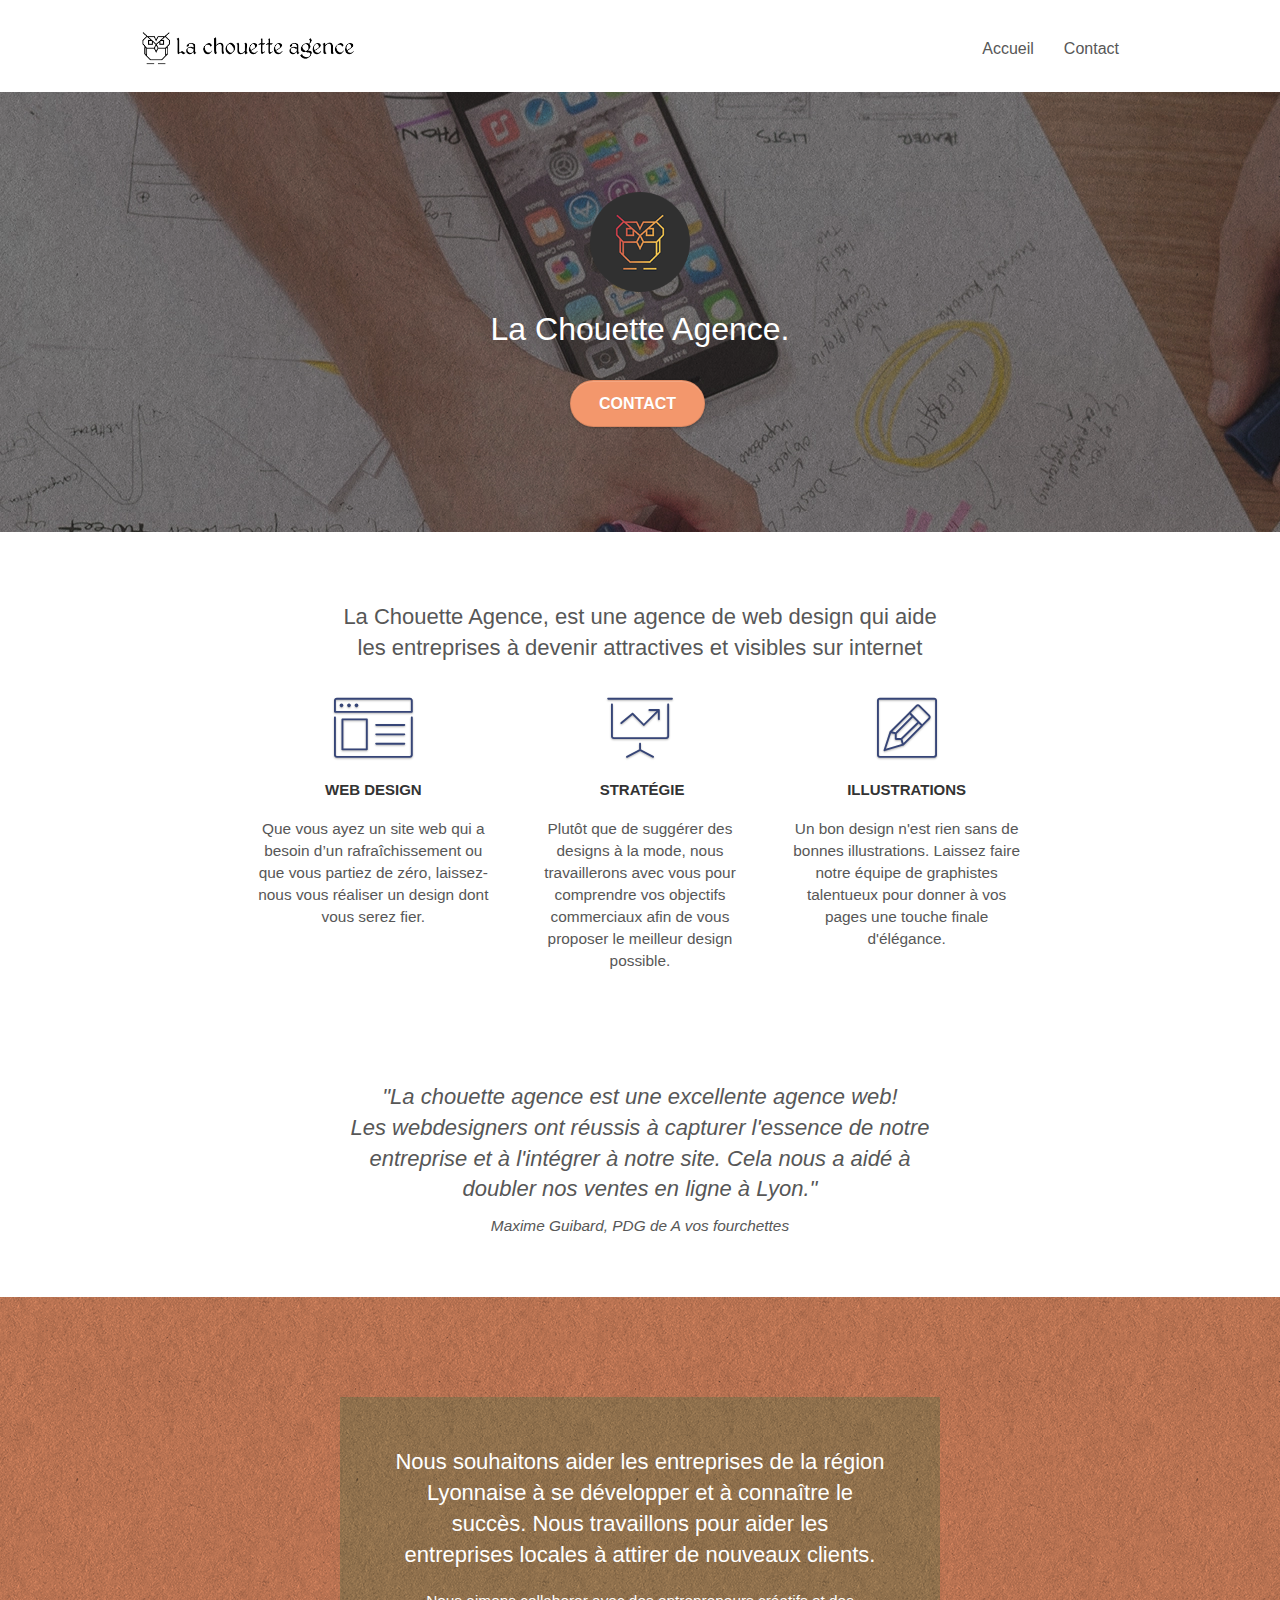
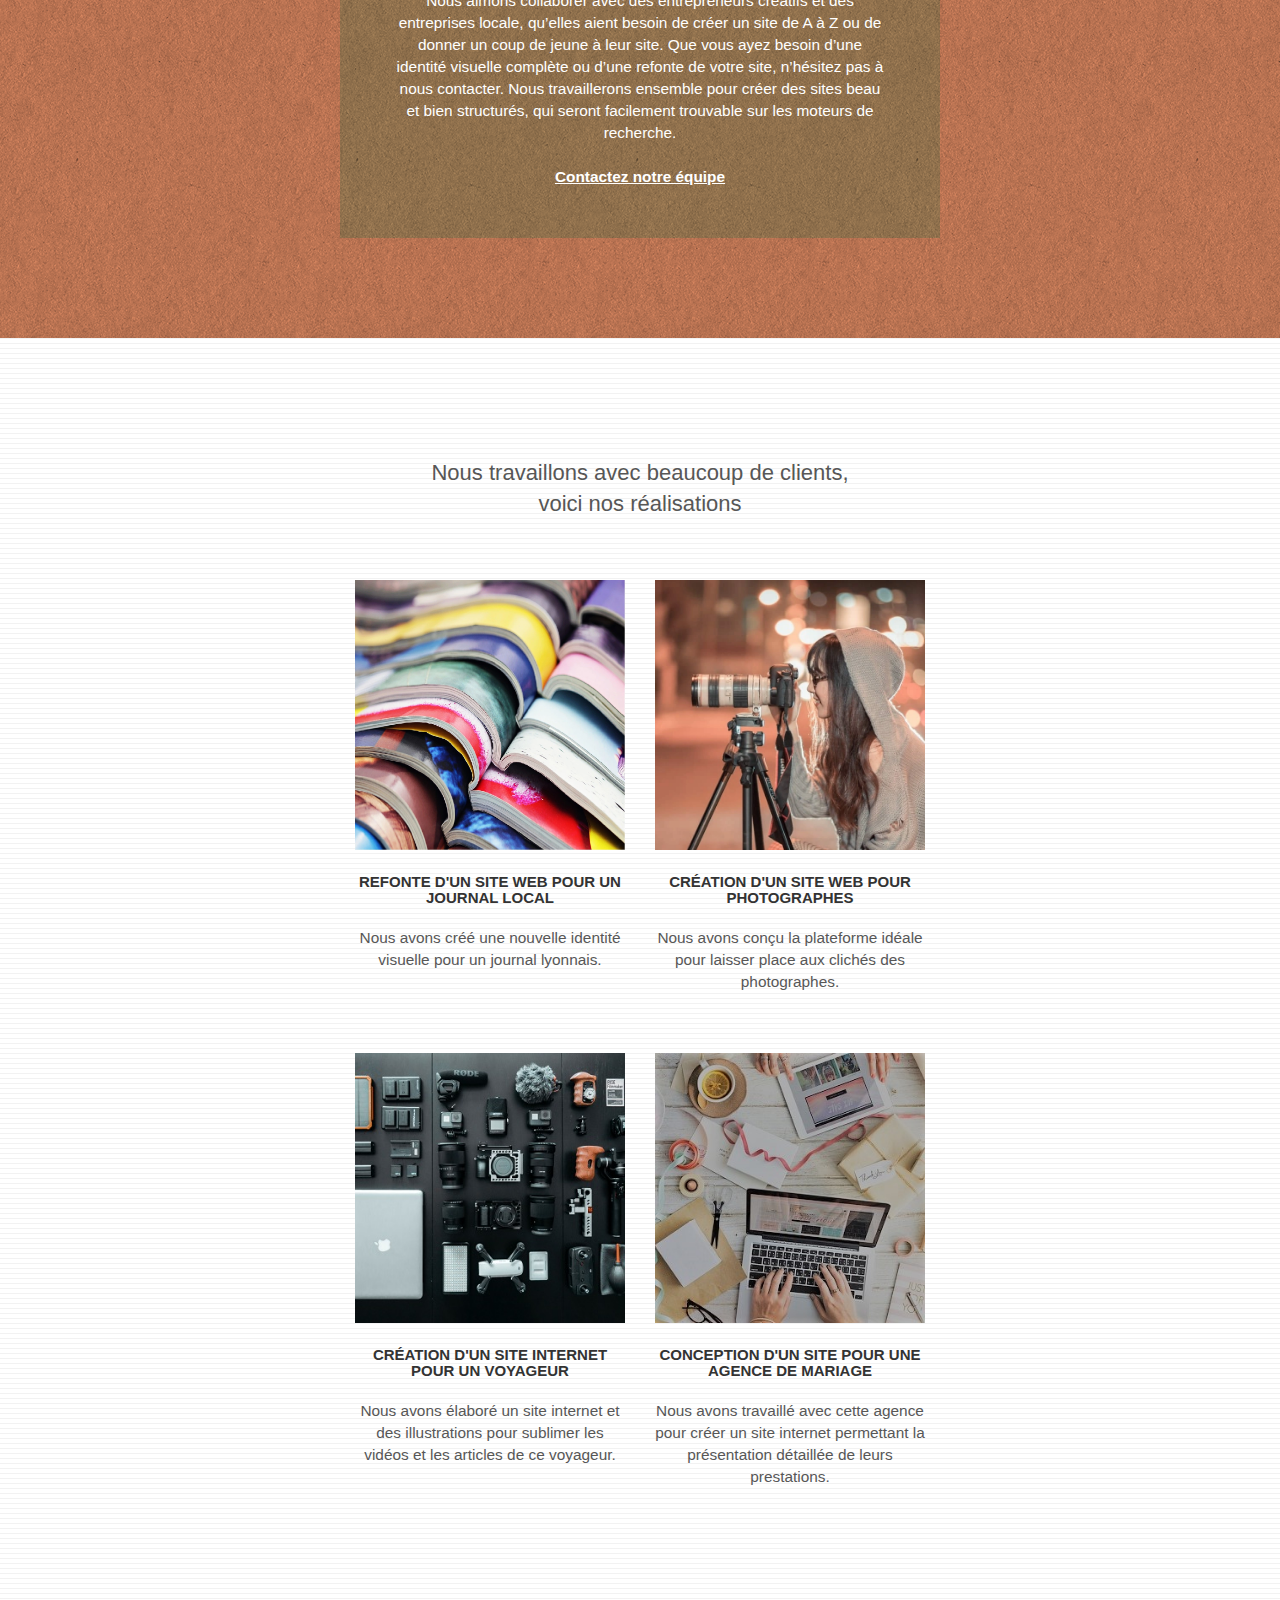
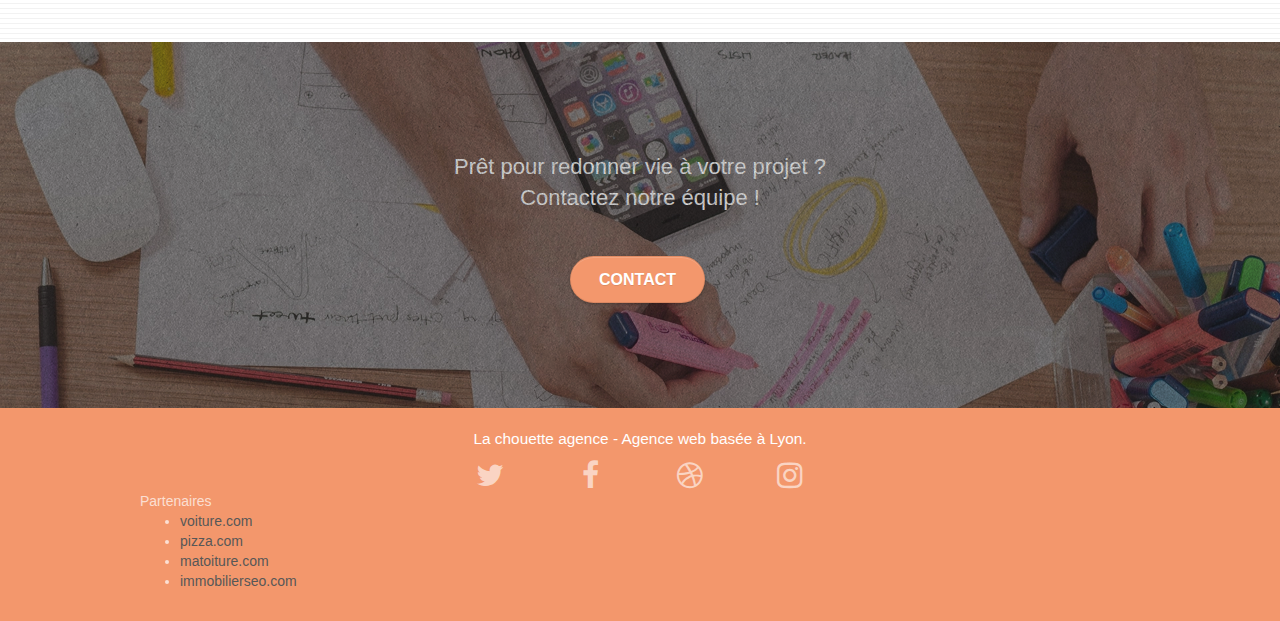
==== commit a282974c: "The navbar is visible on page2.html" ====
--- a/index.html
+++ b/index.html
@@ -38,10 +38,7 @@
 
 		<nav class="navbar row">
 			<div class="navbar-header">
-				<a class="navbar-brand" href="index.html"><img src="img/la-chouette-agence.png" alt="Logo de La Chouette Agence" height="40" /></a>
-				<button id="nav-toggle" type="button" class="ui-navbar-toggle navbar-toggle" data-toggle="collapse" data-target=".navbar-1">
-					<span class="sr-only">Toggle navigation</span><span class="icon-bar"></span><span class="icon-bar"></span><span class="icon-bar"></span>
-				</button>
+				<a class="navbar-brand" href="index.html"><img src="img/la-chouette-agence.png" alt="Logo de La Chouette Agence" title="Logo de la Chouette Agence, il est Chouette" height="40" /></a>
 			</div>
 			<div class="collapse navbar-collapse navbar-1 special-dropdown-nav">
 				<ul class="site-navigation nav navbar-nav">
@@ -63,7 +60,7 @@
 	<div class="container bloc-lg">
 		<div class="row tight-width-whitespace">
 			<div class="col-sm-12">
-				<img src="img/logo.png" class="center-block image-resize-mode" width="100" alt="Logo de La Chouette Agence" />
+				<img src="img/logo.png" class="center-block image-resize-mode" width="100" alt="Logo de La Chouette Agence" title="Le logo de la Chouette Agence, qui est trés Chouette"/>
 				<h1 class="text-center hero-bloc-text tc-white ">
 					La Chouette Agence.
 				</h1>
@@ -156,7 +153,7 @@
 		</div>
 		<div class="row tight-width-whitespace portfolio-row">
 			<div class="col-sm-6">
-				<a href="#" data-lightbox="img/1.webp" data-gallery-id="gallery-1" data-caption="Refonte d'un site web pour un journal local" data-frame="snapshot-lb"><img src="img/1.webp" alt="Refonte d'un site web pour un journal local" class="img-responsive portfolio-thumb" /></a>
+				<a href="#" data-lightbox="img/1.webp" data-gallery-id="gallery-1" data-caption="Refonte d'un site web pour un journal local" data-frame="snapshot-lb"><img src="img/1.webp" alt="Refonte d'un site web pour un journal local" title="Refonte d'un site web pour un journal local" class="img-responsive portfolio-thumb" /></a>
 				<h3 class="mg-md text-center">
 					Refonte d'un site web pour un journal local
 				</h3>
@@ -165,7 +162,7 @@
 				</p>
 			</div>
 			<div class="col-sm-6">
-				<a href="#" data-lightbox="img/2.webp" data-gallery-id="gallery-1" data-caption="Création d'un site web pour photographes" data-frame="snapshot-lb"><img src="img/2.webp" class="img-responsive portfolio-thumb" alt="Création d'un site web pour photographes" /></a>
+				<a href="#" data-lightbox="img/2.webp" data-gallery-id="gallery-1" data-caption="Création d'un site web pour photographes" data-frame="snapshot-lb"><img src="img/2.webp" class="img-responsive portfolio-thumb" alt="Création d'un site web pour photographes" title="Création d'un site web pour photographes" /></a>
 				<h3 class="mg-md text-center">
 					Création d'un site web pour photographes
 				</h3>
@@ -176,7 +173,7 @@
 		</div>
 		<div class="row tight-width-whitespace portfolio-row">
 			<div class="col-sm-6">
-				<a href="#" data-lightbox="img/3.webp" data-gallery-id="gallery-1" data-caption="Création d'un site internet pour un voyageur" data-frame="snapshot-lb"><img src="img/3.webp" class="img-responsive portfolio-thumb" alt="Création d'un site internet pour un voyageur"/></a>
+				<a href="#" data-lightbox="img/3.webp" data-gallery-id="gallery-1" data-caption="Création d'un site internet pour un voyageur" data-frame="snapshot-lb"><img src="img/3.webp" class="img-responsive portfolio-thumb" alt="Création d'un site internet pour un voyageur" title="Création d'un site internet pour un voyageur"/></a>
 				<h3 class="mg-md text-center">
 					Création d'un site internet pour un voyageur
 				</h3>
@@ -185,7 +182,7 @@
 				</p>
 			</div>
 			<div class="col-sm-6">
-				<a href="#" data-lightbox="img/4.webp" data-gallery-id="gallery-1" data-caption="Conception d'un site pour une agence de mariage" data-frame="snapshot-lb"><img src="img/4.webp" class="img-responsive portfolio-thumb" alt="Conception d'un site pour une agence de mariage" /></a>
+				<a href="#" data-lightbox="img/4.webp" data-gallery-id="gallery-1" data-caption="Conception d'un site pour une agence de mariage" data-frame="snapshot-lb"><img src="img/4.webp" class="img-responsive portfolio-thumb" alt="Conception d'un site pour une agence de mariage" title="Conception d'un site pour une agence de mariage" /></a>
 				<h3 class="mg-md text-center">
 					Conception d'un site pour une agence de mariage
 				</h3>
--- a/style.css
+++ b/style.css
@@ -28,7 +28,6 @@
 }
 
 .bloc {
-    width: 100%;
     clear: both;
     background: 50% 50% no-repeat;
     padding: 0 50px;
@@ -317,7 +316,6 @@
 
 .navbar .nav {
     padding-top: 2px;
-    margin-right: -16px;
     float: right;
     z-index: 1;
 }
@@ -823,11 +821,11 @@
 }
 
 .bg-banniere {
-    background-image: url("img/la-chouette-agence-banniere.jpg");
+    background-image: url("img/la-chouette-agence-banniere.webp");
 }
 
 .bg-presentation {
-    background-image: url("img/image-de-presentation.bmp");
+    background-image: url("img/image-de-presentation.webp");
 }
 
 @media (max-width: 1024px) {
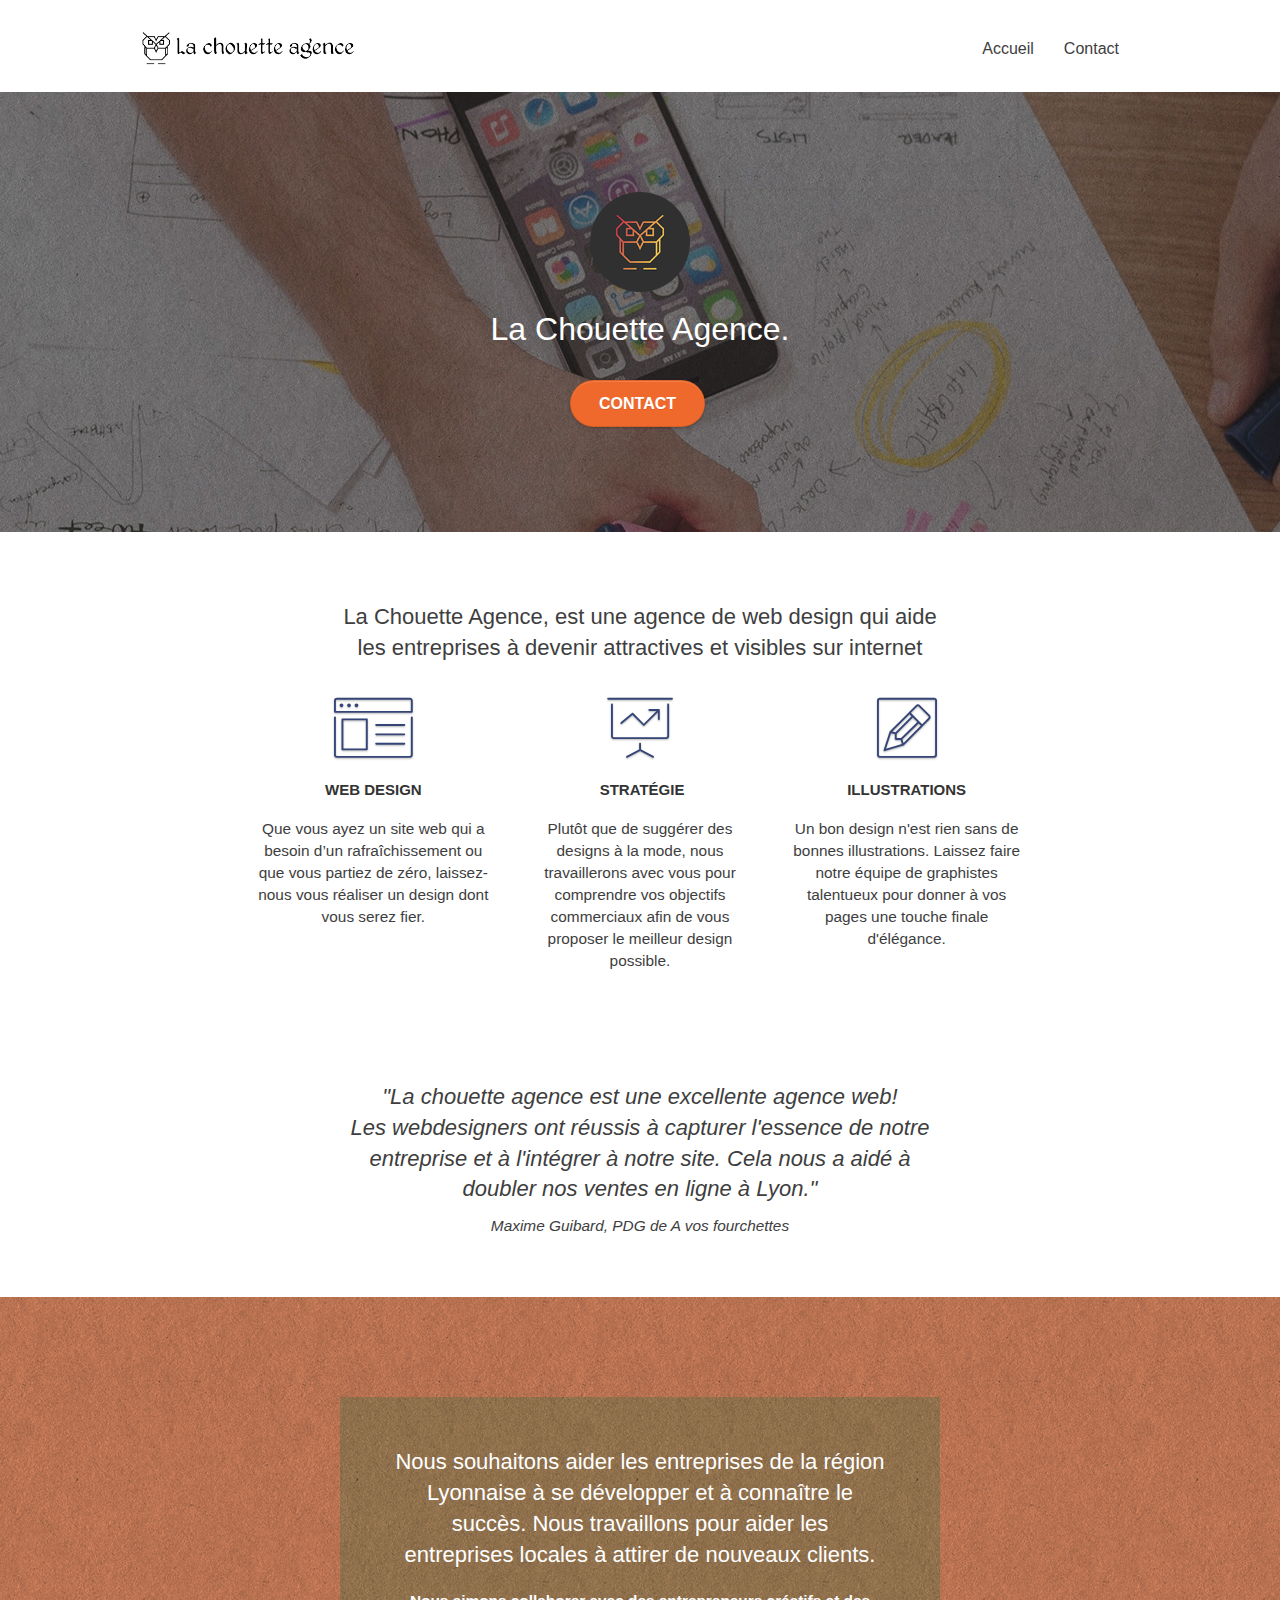
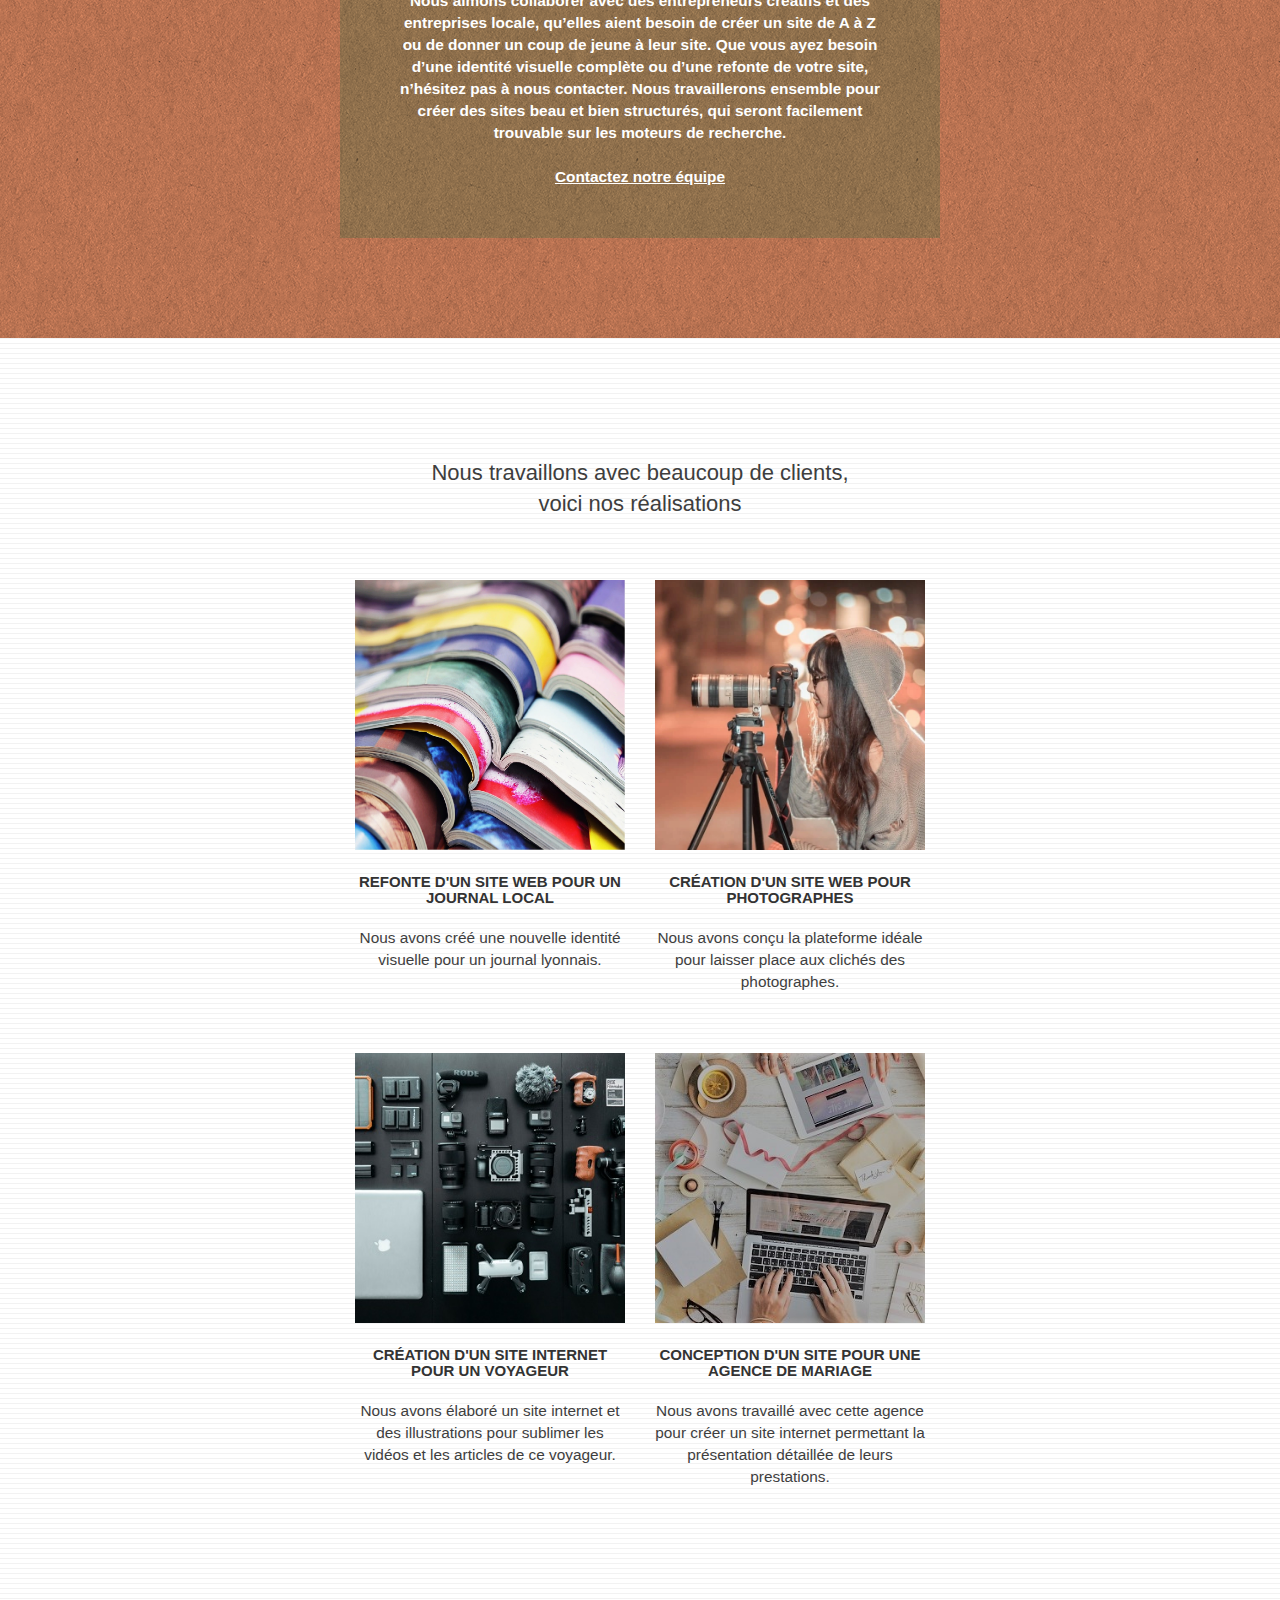
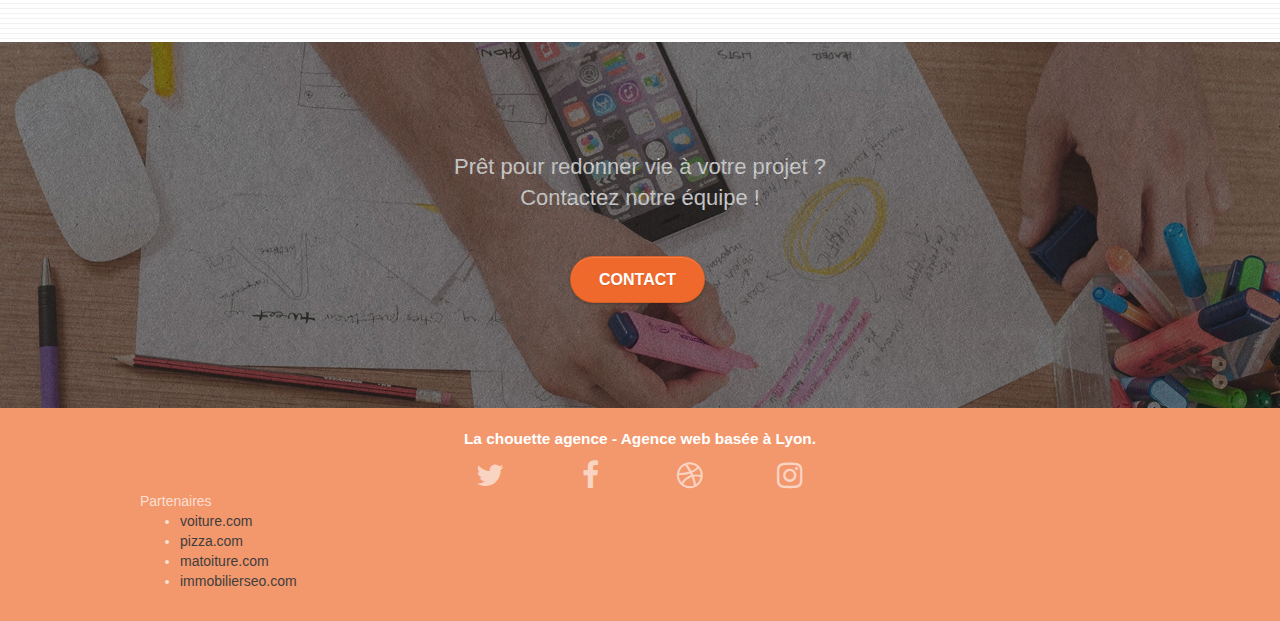
==== commit 01babeb0: "Add title attribute & alt to FA icons" ====
--- a/index.html
+++ b/index.html
@@ -1,4 +1,4 @@
-<!DOCTYPE html>
+<!DOCTYPE html> 
 <html lang="fr">
 <head>
     <meta charset="utf-8">
@@ -221,22 +221,22 @@
 				<div class="row row-no-gutters social">
 					<div class="col-sm-3">
 						<div class="text-center">
-							<a class="social" href="https://twitter.com/?lang=fr"><span class="fa fa-twitter icon-md"></span></a>
-						</div>
-					</div>
-					<div class="col-sm-3">
-						<div class="text-center">
-							<a class="social" href="https://fr-fr.facebook.com/"><span class="fa fa-facebook icon-md"></span></a>
-						</div>
-					</div>
-					<div class="col-sm-3">
-						<div class="text-center">
-							<a class="social" href="index.html"><span class="fa fa-dribbble icon-md"></span></a>
-						</div>
-					</div>
-					<div class="col-sm-3">
-						<div class="text-center">
-							<a class="social" href="https://www.instagram.com/"><span class="fa fa-instagram icon-md"></span></a>
+							<a class="social" href="https://twitter.com"><span class="fa fa-twitter icon-md" alt="Twitter" title="Twitter"></span></a>
+						</div>
+					</div>
+					<div class="col-sm-3">
+						<div class="text-center">
+							<a class="social" href="https://facebook.com/"><span class="fa fa-facebook icon-md" alt="Facebook" title="Facebook"></span></a>
+						</div>
+					</div>
+					<div class="col-sm-3">
+						<div class="text-center">
+							<a class="social" href="index.html"><span class="fa fa-dribbble icon-md" alt="Dribble" title="Dribble"></span></a>
+						</div>
+					</div>
+					<div class="col-sm-3">
+						<div class="text-center">
+							<a class="social" href="https://www.instagram.com/"><span class="fa fa-instagram icon-md" alt="Instagram" title="Instagram"></span></a>
 						</div>
 					</div>
 				</div>
--- a/style.css
+++ b/style.css
@@ -649,7 +649,7 @@
 a {
     font-family: "helvetica";
     font-weight: 400;
-    color: #575757!important;
+    color: #3e3e3e!important;
 }
 
 .container {
@@ -739,7 +739,8 @@
 }
 
 .white {
-    color: #FFFFFF!important;
+    color: #fff!important;
+    font-weight: bold;
 }
 
 .portfolio-thumb {
@@ -782,7 +783,7 @@
 }
 
 .btn-atomic-tangerine {
-    background: #F3976C;
+    background: #ee692b;
     color: #FFFFFF!important;
 }
 
@@ -887,8 +888,6 @@
     .bloc-fill-screen .fill-bloc-top-edge,
     .bloc-fill-screen .fill-bloc-bottom-edge {
         padding: 0 20px;
-        padding-left: constant(safe-area-inset-left);
-        padding-right: constant(safe-area-inset-right);
     }
 }
 
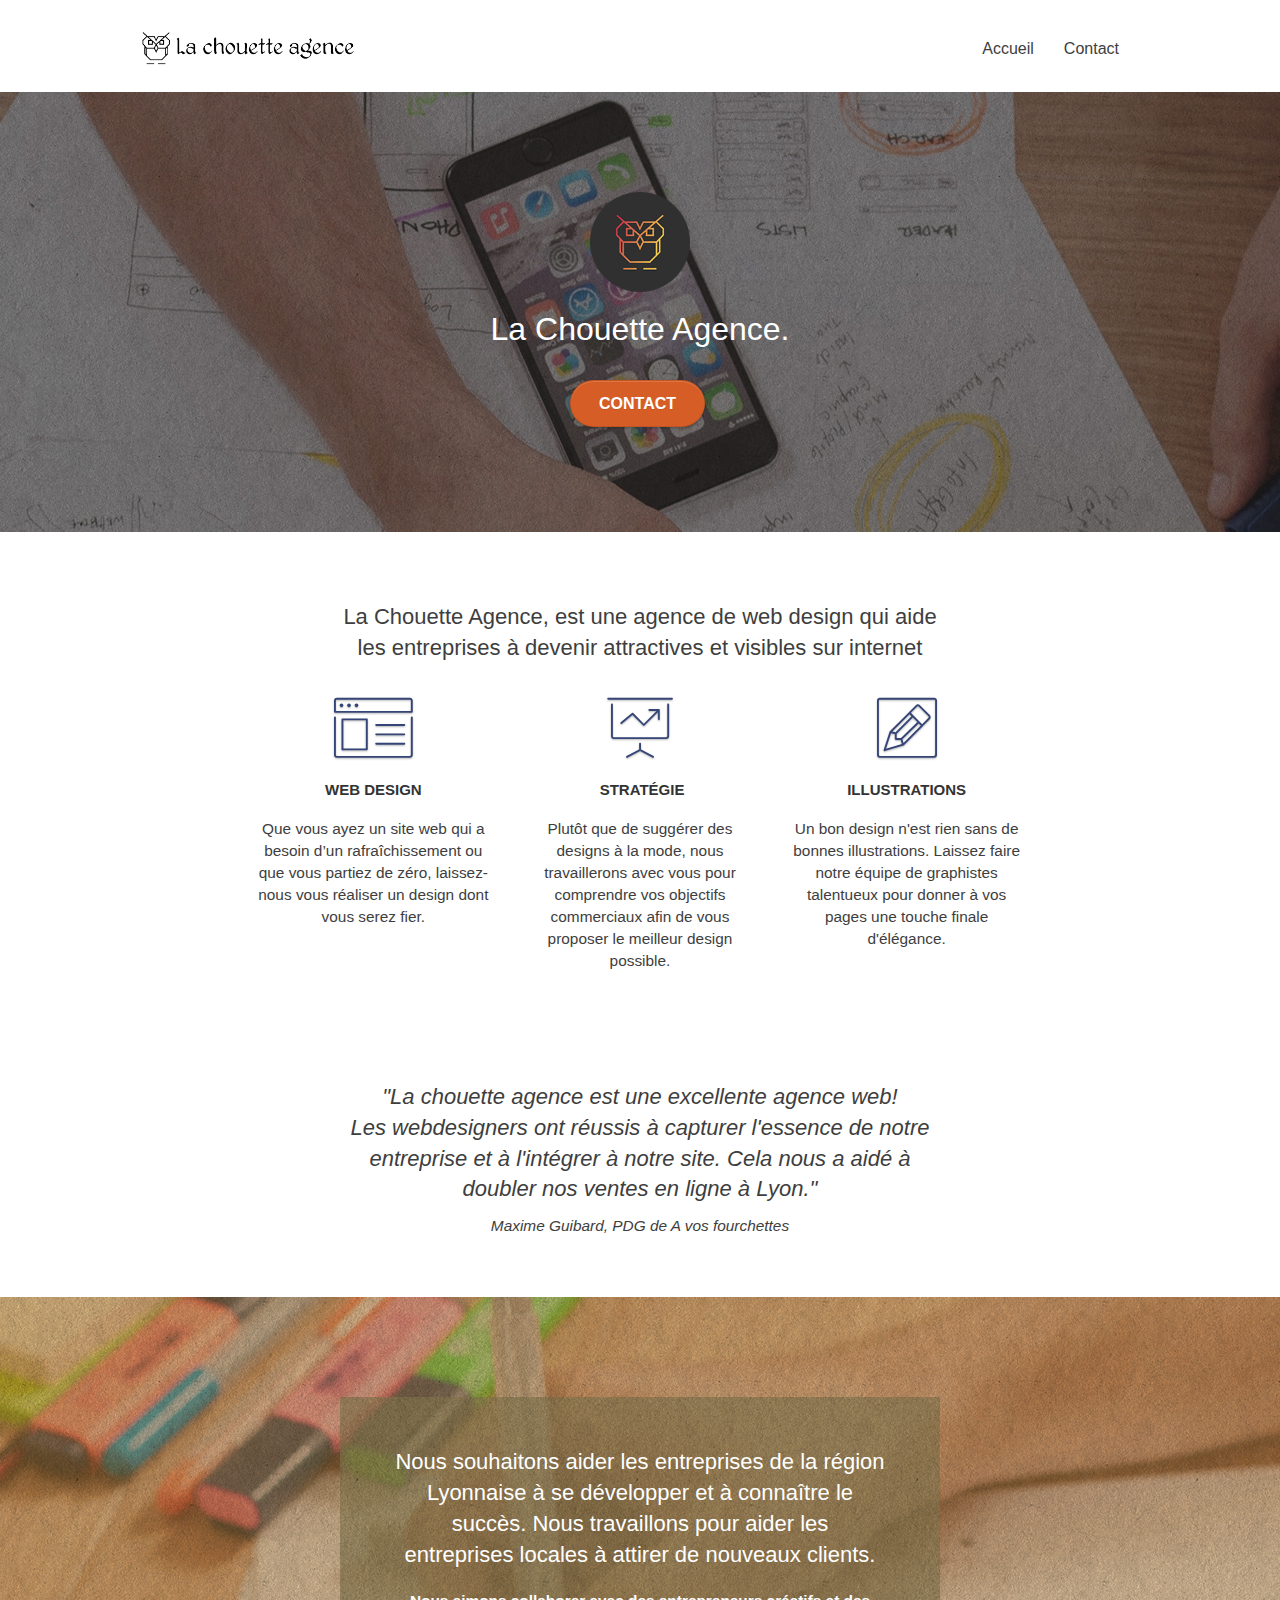
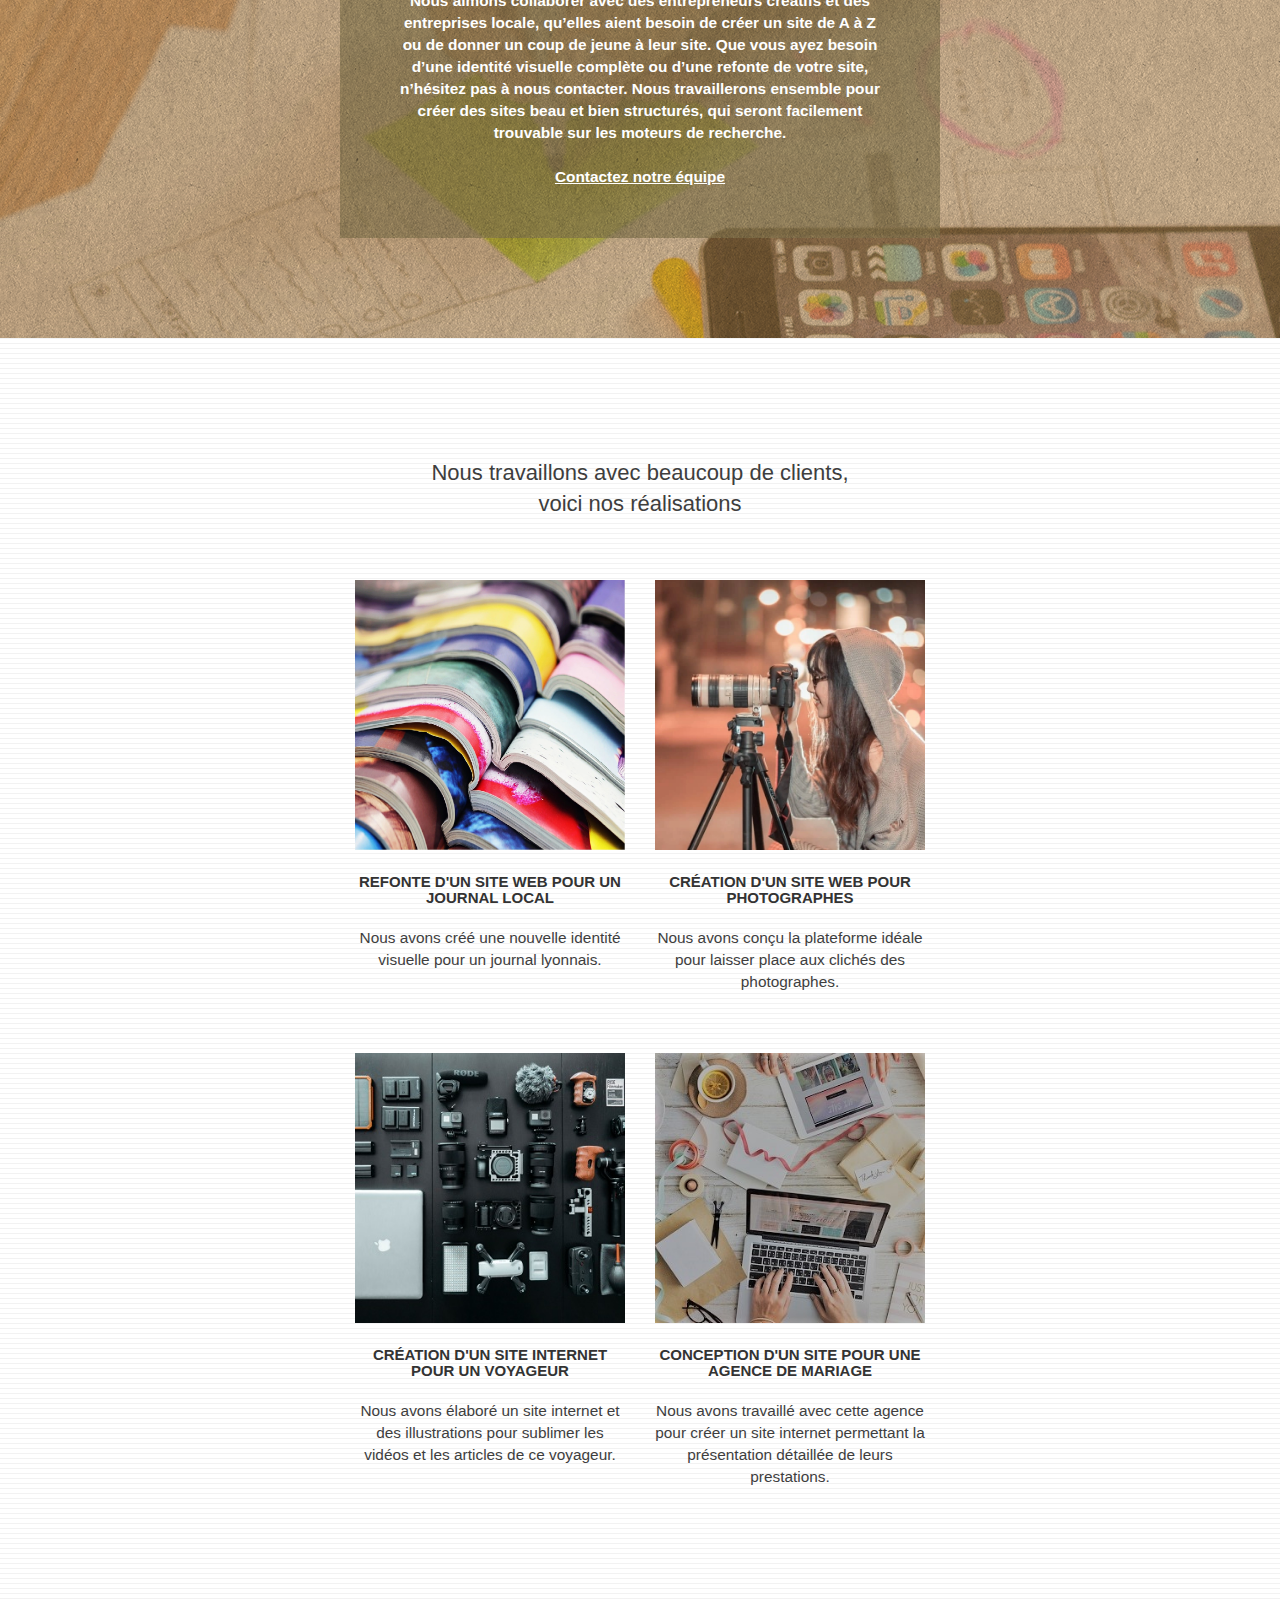
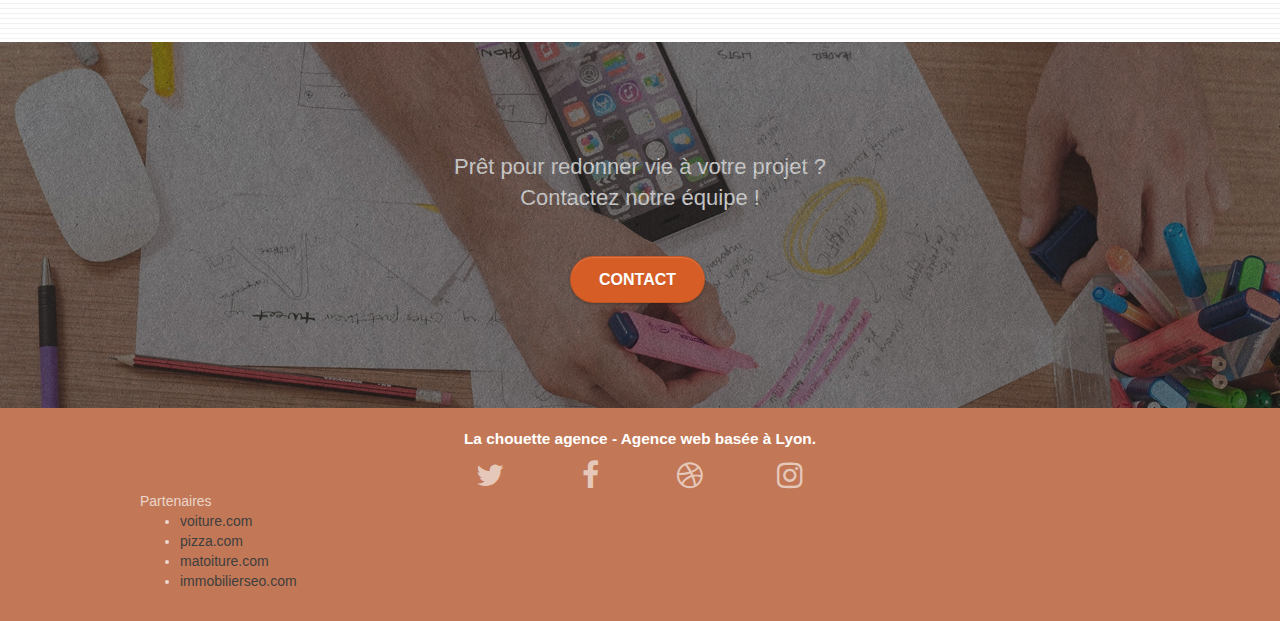
==== commit d43e75d3: "del alt from fa icon" ====
--- a/index.html
+++ b/index.html
@@ -6,6 +6,7 @@
     <meta name="description" content="La Chouette Agence est une grande agence de web design basée à Lyon en France. Ayant de nombreuses réalisations à son actif, La Chouette Agence est une agence compétente, dynamique et faite pour réaliser vos projets les plus fous.">
     <meta name="viewport" content="width=device-width, initial-scale=1.0, viewport-fit=cover">
 	<meta name="robots" content="index, follow">
+	
     <link rel="shortcut icon" type="image/png" href="favicon.png">
     
 	<link rel="stylesheet" type="text/css" href="./css/bootstrap.css">
@@ -221,22 +222,22 @@
 				<div class="row row-no-gutters social">
 					<div class="col-sm-3">
 						<div class="text-center">
-							<a class="social" href="https://twitter.com"><span class="fa fa-twitter icon-md" alt="Twitter" title="Twitter"></span></a>
-						</div>
-					</div>
-					<div class="col-sm-3">
-						<div class="text-center">
-							<a class="social" href="https://facebook.com/"><span class="fa fa-facebook icon-md" alt="Facebook" title="Facebook"></span></a>
-						</div>
-					</div>
-					<div class="col-sm-3">
-						<div class="text-center">
-							<a class="social" href="index.html"><span class="fa fa-dribbble icon-md" alt="Dribble" title="Dribble"></span></a>
-						</div>
-					</div>
-					<div class="col-sm-3">
-						<div class="text-center">
-							<a class="social" href="https://www.instagram.com/"><span class="fa fa-instagram icon-md" alt="Instagram" title="Instagram"></span></a>
+							<a class="social" href="https://twitter.com"><span class="fa fa-twitter icon-md" title="Twitter"></span></a>
+						</div>
+					</div>
+					<div class="col-sm-3">
+						<div class="text-center">
+							<a class="social" href="https://facebook.com/"><span class="fa fa-facebook icon-md" title="Facebook"></span></a>
+						</div>
+					</div>
+					<div class="col-sm-3">
+						<div class="text-center">
+							<a class="social" href="index.html"><span class="fa fa-dribbble icon-md" title="Dribble"></span></a>
+						</div>
+					</div>
+					<div class="col-sm-3">
+						<div class="text-center">
+							<a class="social" href="https://www.instagram.com/"><span class="fa fa-instagram icon-md" title="Instagram"></span></a>
 						</div>
 					</div>
 				</div>
--- a/style.css
+++ b/style.css
@@ -3,8 +3,6 @@
     padding: 0;
     background: #FFF;
     overflow-x: hidden;
-    -webkit-font-smoothing: antialiased;
-    -moz-osx-font-smoothing: grayscale;
 }
 
 a,
@@ -31,9 +29,6 @@
     clear: both;
     background: 50% 50% no-repeat;
     padding: 0 50px;
-    -webkit-background-size: cover;
-    -moz-background-size: cover;
-    -o-background-size: cover;
     background-size: cover;
     position: relative;
 }
@@ -65,9 +60,6 @@
 .bg-tr-edge,
 .bg-br-edge,
 .bg-repeat {
-    -webkit-background-size: auto!important;
-    -moz-background-size: auto!important;
-    -o-background-size: auto!important;
     background-size: auto!important;
 }
 
@@ -301,7 +293,8 @@
 }
 
 .navbar-brand img {
-    max-height: 200px;
+    max-height: 144px;
+    max-width: 772px;
     margin: 0 5px 0 0;
     display: inline;
 }
@@ -358,6 +351,11 @@
     float: right;
     position: relative;
     z-index: 2;
+}
+
+.form-group{
+    padding: 10px;
+    text-align: justify;
 }
 
 @media (min-width: 768px) {
@@ -366,7 +364,6 @@
         top: 50%;
         right: 20px;
         transform: translate(0, -50%);
-        -webkit-transform: translateY(-50%);
     }
     .nav > li .dropdown-menu a,
     .nav > li .dropdown-menu a:hover {
@@ -549,12 +546,10 @@
     position: absolute;
     top: 50%;
     transform: translateY(-50%);
-    -webkit-transform: translateY(-50%);
 }
 
 a[data-lightbox]:hover img {
     opacity: 0.6;
-    -webkit-animation-fill-mode: none;
     animation-fill-mode: none;
 }
 
@@ -775,7 +770,7 @@
 }
 
 .bgc-atomic-tangerine {
-    background-color: #F3976C;
+    background-color: #c27856;
 }
 
 .tc-white {
@@ -783,7 +778,7 @@
 }
 
 .btn-atomic-tangerine {
-    background: #ee692b;
+    background: #d65e26;
     color: #FFFFFF!important;
 }
 
@@ -852,13 +847,13 @@
     }
 }
 
-@media only screen and (min-device-width: 768px) and (max-device-width: 1024px) and (orientation: landscape) {
+@media only screen and (min-width: 768px) and (max-width: 1024px) and (orientation: landscape) {
     .b-parallax {
         background-attachment: scroll;
     }
 }
 
-@media only screen and (min-device-width: 1024px) and (max-device-width: 1366px) and (-webkit-min-device-pixel-ratio: 1.5) {
+@media only screen and (min-width: 1024px) and (max-width: 1366px) {
     .b-parallax {
         background-attachment: scroll;
     }
@@ -876,10 +871,7 @@
         overflow-x: hidden;
         position: relative;
     }
-    .bloc {
-        padding-left: constant(safe-area-inset-left);
-        padding-right: constant(safe-area-inset-right);
-    }
+
     .bloc-group,
     .bloc-group .bloc {
         display: block;
@@ -922,8 +914,6 @@
     .site-navigation {
         position: inherit;
         transform: none;
-        -webkit-transform: none;
-        -ms-transform: none;
     }
     .nav > li {
         margin-top: 0;
@@ -960,7 +950,6 @@
     .navbar-collapse {
         padding: 0;
         overflow-x: hidden;
-        -webkit-box-shadow: none;
         box-shadow: none;
     }
     .navbar-brand img {
